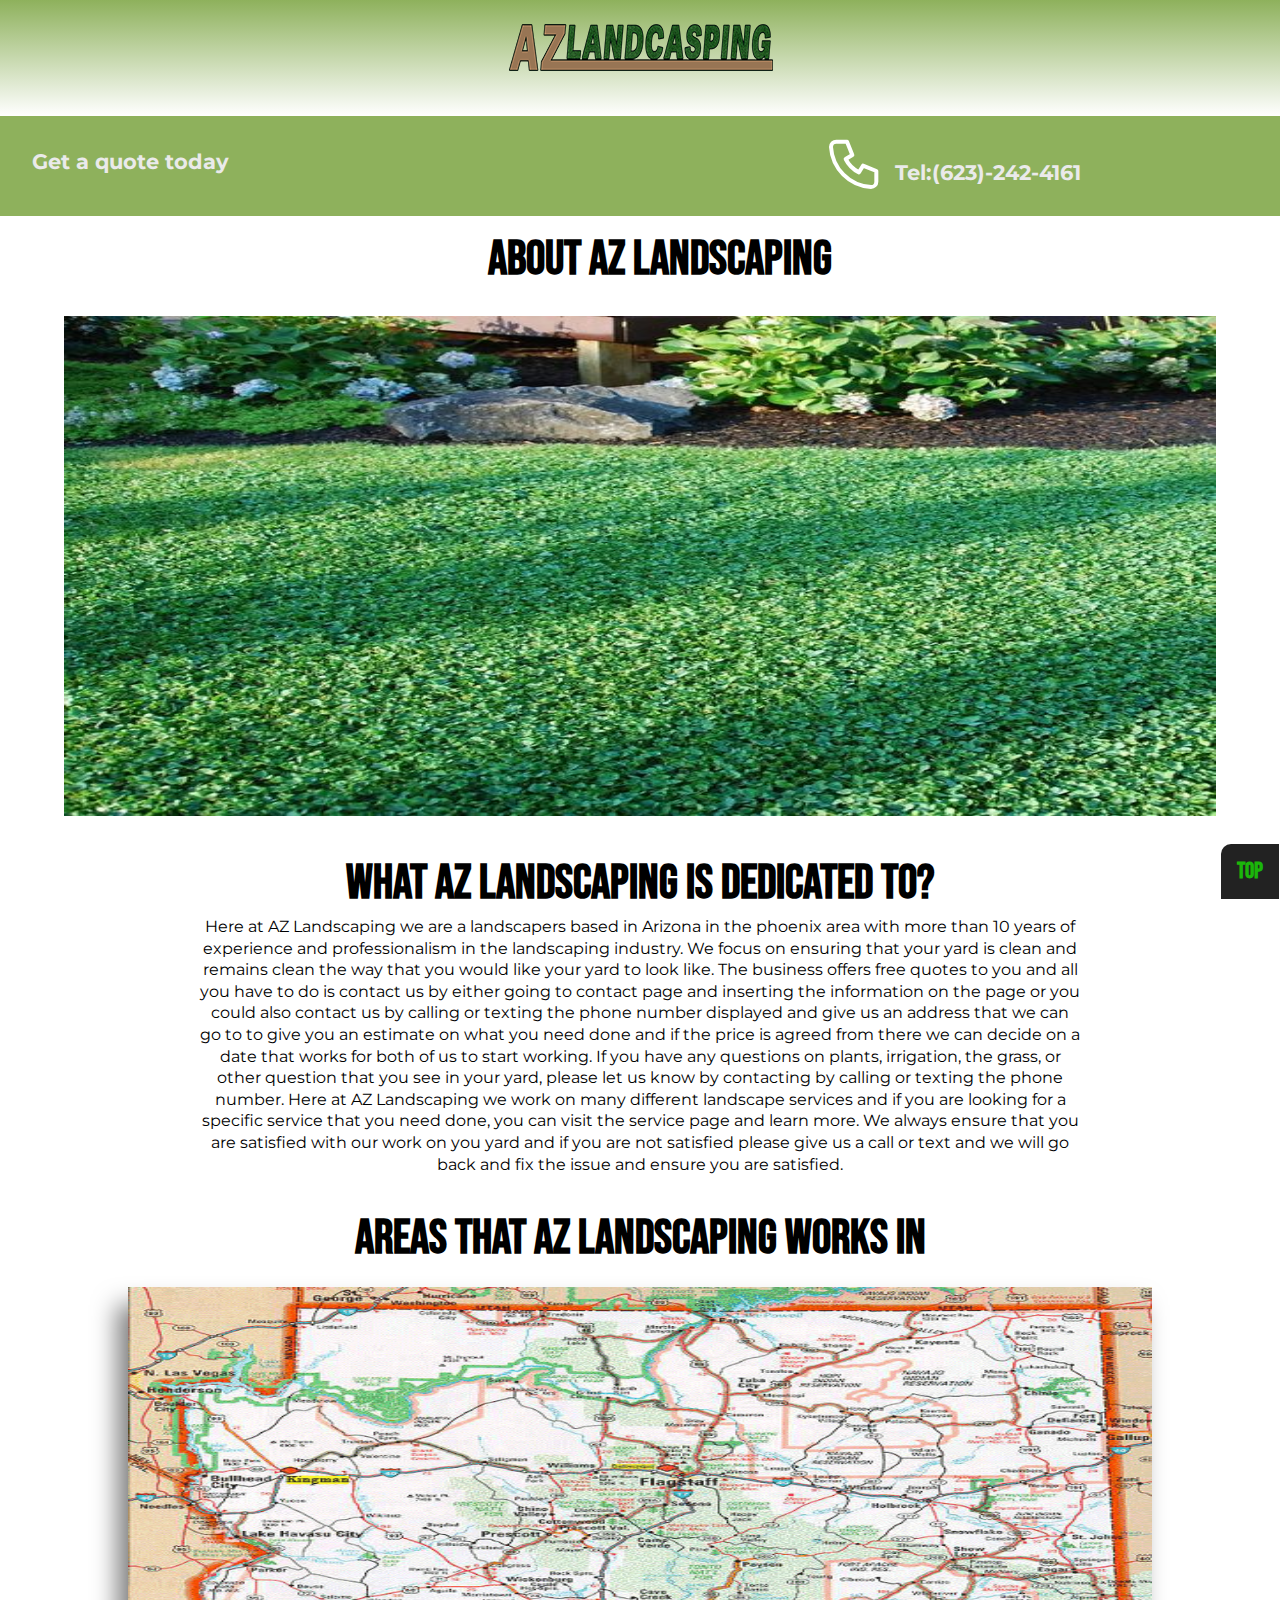
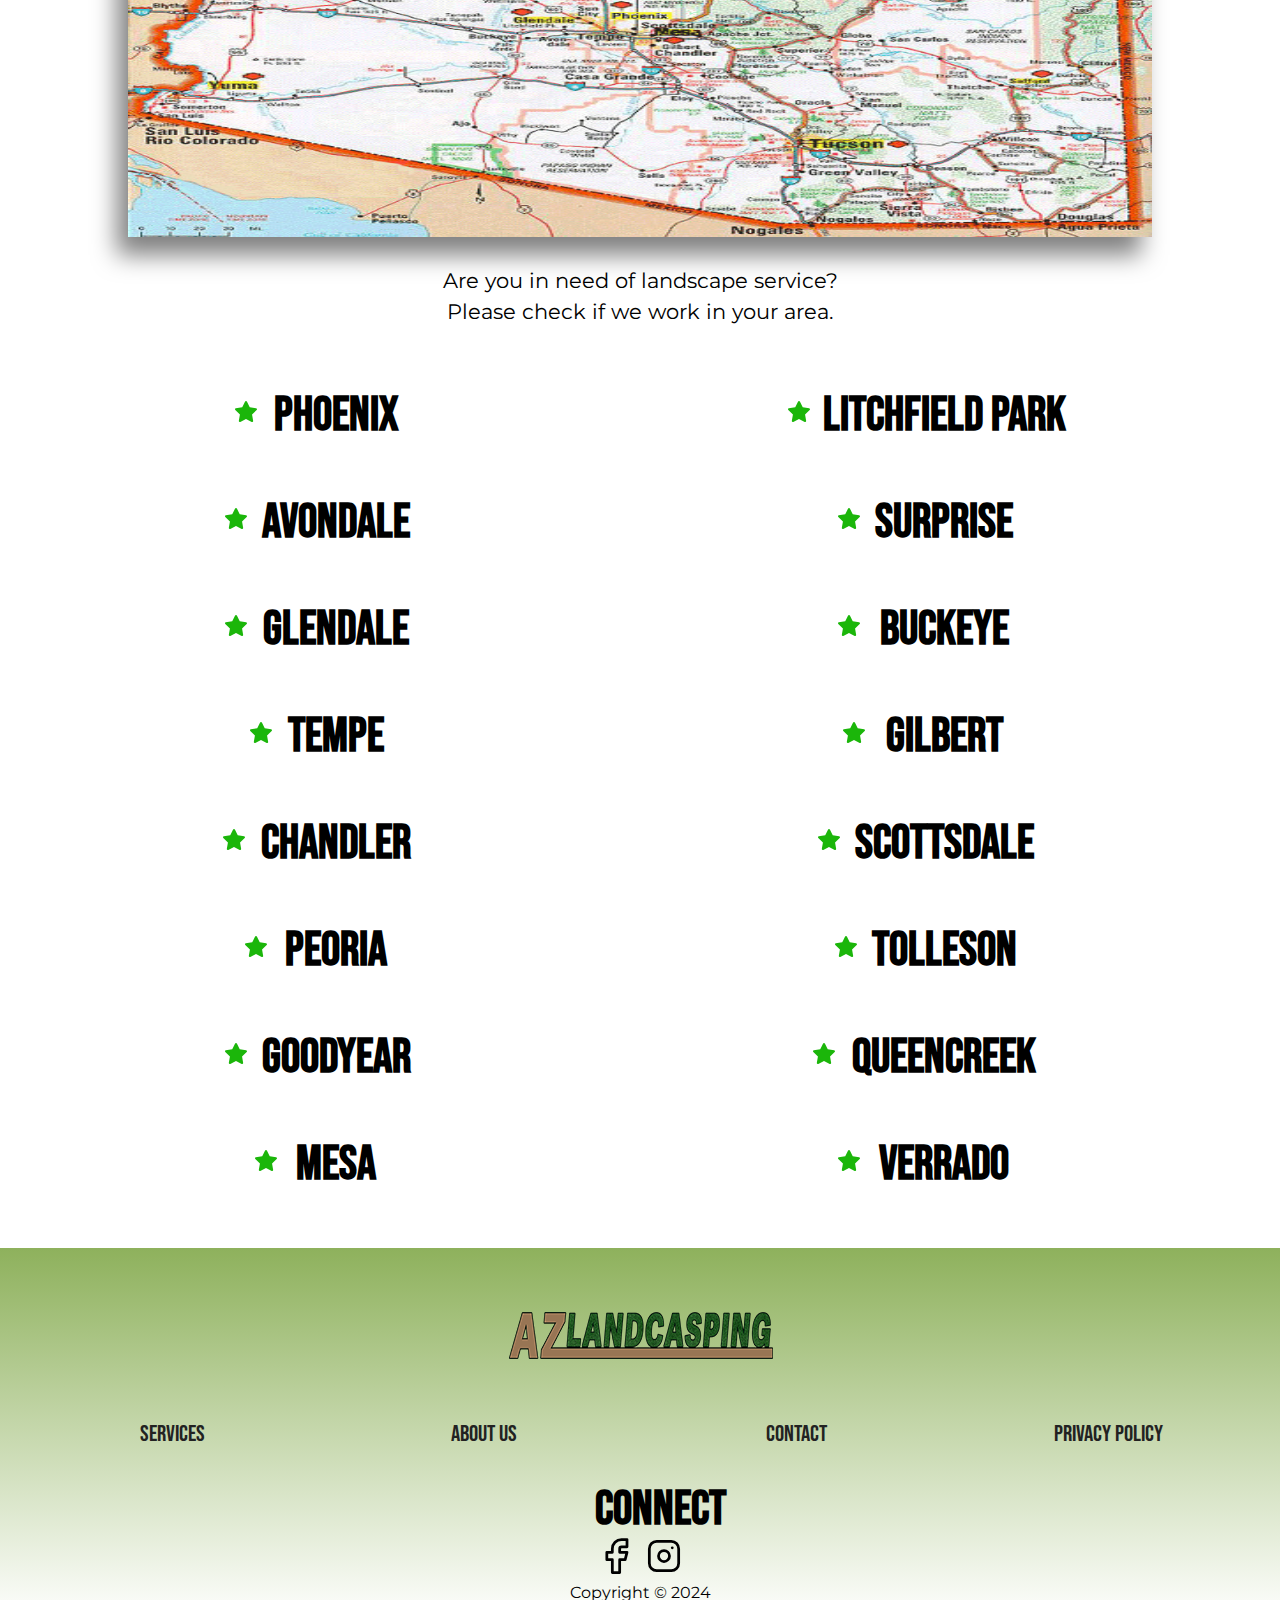
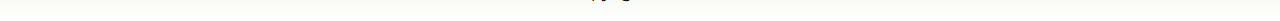
==== about.html @ f5dea32d "css" ====
<!DOCTYPE html>
<html lang="en">
<head>
    <meta charset="UTF-8">
    <meta http-equiv="X-UA-Compatible" content="IE=edge">
    <meta name="viewport" content="width=device-width, initial-scale=1.0">
    <meta name="author" content="Juan Contreras">
    <meta name="description" content="AZ landscaping is a landscaping business in the phoenix area and offers landscape services and quotes">
    <title>AZ landscaping services and contact</title>
    <meta name="robot" content="noindex,nofollow">
    <link rel="stylesheet" href="styles.css">
</head>
<body>
    <a href="#main-content" id="skipLink">Skip to main content</a>
        <header id="top">
            <h1>AZ Landscaping</h1>
            <a href="index.html"><img src="Logo.png" alt="logo"></a>
                
               <div class="number">  
                <p><a href="contact.html"> Get a quote today</a></p>
             
                <a href="tel:(623)-242-4161" class="num"><svg xmlns="http://www.w3.org/2000/svg" class="icon icon-tabler icon-tabler-phone" width="64" height="64" viewBox="0 0 24 24" stroke-width="1.5" stroke="#2c3e50" fill="none" stroke-linecap="round" stroke-linejoin="round">
    <path stroke="none" d="M0 0h24v24H0z" fill="none"/>
    <path d="M5 4h4l2 5l-2.5 1.5a11 11 0 0 0 5 5l1.5 -2.5l5 2v4a2 2 0 0 1 -2 2a16 16 0 0 1 -15 -15a2 2 0 0 1 2 -2" />
    </svg>Tel:(623)-242-4161</a>
            </div>
                <nav>
                    <ul class="menu">
                        <li><a href="index.html">Home</a></li>
                        <li><a href="service.html">Services</a></li>
                        <li><a href="about.html">About Us</a></li>
                        <li><a href="contact.html">Contact</a></li>
                        <li><a href="#top">Top</a></li>
                    </ul>
                </nav>
        </header>
            <main class="maint">
                <h2>About AZ Landscaping</h2>
                <section class="sections">
                    <img src="maintenace.jpeg" alt="field of grass with trees in the morning">
                    <h3>What AZ Landscaping is dedicated to?</h3>
                    <p>Here at AZ Landscaping we are a landscapers based in Arizona in the phoenix area with more than 10 years of experience and professionalism in the landscaping industry. We focus on ensuring that your yard is clean and remains clean the way that you would like your yard to look like. The business offers free quotes to you and all you have to do is contact us by either going to contact page and inserting the information on the page or you could also contact us by calling or texting the phone number displayed and give us an address that we can go to to give you an estimate on what you need done and if the price is agreed from there we can decide on a date that works for both of us to start working. If you have any questions on plants, irrigation, the grass, or other question that you see in your yard, please let us know by contacting by calling or texting the phone number. Here at AZ Landscaping we work on many different landscape services and if you are looking for a specific service that you need done, you can visit the service page and learn more. We always ensure that you are satisfied with our work on you yard and if you are not satisfied please give us a call or text and we will go back and fix the issue and ensure you are satisfied.</p>
                </section>

                <h3 class="area">Areas that AZ Landscaping works in</h3>

                <figure>
                <img src="AZ_map.jpg" alt="map of the state of Arizona">
                <figcaption>Are you in need of landscape service?<br> Please check if we work in your area.</figcaption>
                </figure>
            <section class="cit">
                <section class="city">
                <h3>Phoenix</h3>
                <dl>
                <dt>City</dt>
                <dd> 
                    <svg xmlns="http://www.w3.org/2000/svg" class="icon icon-tabler icon-tabler-star-filled" width="24" height="24" viewBox="0 0 24 24" stroke-width="1.5" stroke="#2c3e50" fill="none" stroke-linecap="round" stroke-linejoin="round">
                        <path stroke="none" d="M0 0h24v24H0z" fill="none"/>
                        <path d="M8.243 7.34l-6.38 .925l-.113 .023a1 1 0 0 0 -.44 1.684l4.622 4.499l-1.09 6.355l-.013 .11a1 1 0 0 0 1.464 .944l5.706 -3l5.693 3l.1 .046a1 1 0 0 0 1.352 -1.1l-1.091 -6.355l4.624 -4.5l.078 -.085a1 1 0 0 0 -.633 -1.62l-6.38 -.926l-2.852 -5.78a1 1 0 0 0 -1.794 0l-2.853 5.78z" stroke-width="0" fill="currentColor"/>
                    </svg>
                </dd>
                </dl>
                </section>

                <section class="cityone">
                <h3>Litchfield Park</h3>
                <dl>
                <dt>City</dt>
                <dd> 
                    <svg xmlns="http://www.w3.org/2000/svg" class="icon icon-tabler icon-tabler-star-filled" width="24" height="24" viewBox="0 0 24 24" stroke-width="1.5" stroke="#2c3e50" fill="none" stroke-linecap="round" stroke-linejoin="round">
                        <path stroke="none" d="M0 0h24v24H0z" fill="none"/>
                        <path d="M8.243 7.34l-6.38 .925l-.113 .023a1 1 0 0 0 -.44 1.684l4.622 4.499l-1.09 6.355l-.013 .11a1 1 0 0 0 1.464 .944l5.706 -3l5.693 3l.1 .046a1 1 0 0 0 1.352 -1.1l-1.091 -6.355l4.624 -4.5l.078 -.085a1 1 0 0 0 -.633 -1.62l-6.38 -.926l-2.852 -5.78a1 1 0 0 0 -1.794 0l-2.853 5.78z" stroke-width="0" fill="currentColor"/>
                    </svg>
                </dd>
                </dl>
                </section>
                
                <section class="citytwo">
                <h3>Avondale</h3>
                <dl>
                <dt>City</dt>
                <dd> 
                    <svg xmlns="http://www.w3.org/2000/svg" class="icon icon-tabler icon-tabler-star-filled" width="24" height="24" viewBox="0 0 24 24" stroke-width="1.5" stroke="#2c3e50" fill="none" stroke-linecap="round" stroke-linejoin="round">
                        <path stroke="none" d="M0 0h24v24H0z" fill="none"/>
                        <path d="M8.243 7.34l-6.38 .925l-.113 .023a1 1 0 0 0 -.44 1.684l4.622 4.499l-1.09 6.355l-.013 .11a1 1 0 0 0 1.464 .944l5.706 -3l5.693 3l.1 .046a1 1 0 0 0 1.352 -1.1l-1.091 -6.355l4.624 -4.5l.078 -.085a1 1 0 0 0 -.633 -1.62l-6.38 -.926l-2.852 -5.78a1 1 0 0 0 -1.794 0l-2.853 5.78z" stroke-width="0" fill="currentColor"/>
                    </svg>
                </dd>
                </dl>
                </section>


                <section class="citythree">
                <h3>Surprise</h3>
                <dl>
                <dt>City</dt>
                <dd> 
                    <svg xmlns="http://www.w3.org/2000/svg" class="icon icon-tabler icon-tabler-star-filled" width="24" height="24" viewBox="0 0 24 24" stroke-width="1.5" stroke="#2c3e50" fill="none" stroke-linecap="round" stroke-linejoin="round">
                        <path stroke="none" d="M0 0h24v24H0z" fill="none"/>
                        <path d="M8.243 7.34l-6.38 .925l-.113 .023a1 1 0 0 0 -.44 1.684l4.622 4.499l-1.09 6.355l-.013 .11a1 1 0 0 0 1.464 .944l5.706 -3l5.693 3l.1 .046a1 1 0 0 0 1.352 -1.1l-1.091 -6.355l4.624 -4.5l.078 -.085a1 1 0 0 0 -.633 -1.62l-6.38 -.926l-2.852 -5.78a1 1 0 0 0 -1.794 0l-2.853 5.78z" stroke-width="0" fill="currentColor"/>
                    </svg>
                </dd>
                </dl>
                </section>


                <section class="cityfour">
                <h3>Glendale</h3>
                <dl>
                <dt>City</dt>
                <dd> 
                    <svg xmlns="http://www.w3.org/2000/svg" class="icon icon-tabler icon-tabler-star-filled" width="24" height="24" viewBox="0 0 24 24" stroke-width="1.5" stroke="#2c3e50" fill="none" stroke-linecap="round" stroke-linejoin="round">
                        <path stroke="none" d="M0 0h24v24H0z" fill="none"/>
                        <path d="M8.243 7.34l-6.38 .925l-.113 .023a1 1 0 0 0 -.44 1.684l4.622 4.499l-1.09 6.355l-.013 .11a1 1 0 0 0 1.464 .944l5.706 -3l5.693 3l.1 .046a1 1 0 0 0 1.352 -1.1l-1.091 -6.355l4.624 -4.5l.078 -.085a1 1 0 0 0 -.633 -1.62l-6.38 -.926l-2.852 -5.78a1 1 0 0 0 -1.794 0l-2.853 5.78z" stroke-width="0" fill="currentColor"/>
                    </svg>
                </dd>
                </dl>
                </section>

                <section class="cityfive">
                <h3>Buckeye</h3>
                <dl>
                <dt>City</dt>
                <dd> 
                    <svg xmlns="http://www.w3.org/2000/svg" class="icon icon-tabler icon-tabler-star-filled" width="24" height="24" viewBox="0 0 24 24" stroke-width="1.5" stroke="#2c3e50" fill="none" stroke-linecap="round" stroke-linejoin="round">
                        <path stroke="none" d="M0 0h24v24H0z" fill="none"/>
                        <path d="M8.243 7.34l-6.38 .925l-.113 .023a1 1 0 0 0 -.44 1.684l4.622 4.499l-1.09 6.355l-.013 .11a1 1 0 0 0 1.464 .944l5.706 -3l5.693 3l.1 .046a1 1 0 0 0 1.352 -1.1l-1.091 -6.355l4.624 -4.5l.078 -.085a1 1 0 0 0 -.633 -1.62l-6.38 -.926l-2.852 -5.78a1 1 0 0 0 -1.794 0l-2.853 5.78z" stroke-width="0" fill="currentColor"/>
                    </svg>
                </dd>
                </dl>
                </section>

                <section class="citysix">
                <h3>Tempe</h3>
                <dl>
                <dt>City</dt>
                <dd> 
                    <svg xmlns="http://www.w3.org/2000/svg" class="icon icon-tabler icon-tabler-star-filled" width="24" height="24" viewBox="0 0 24 24" stroke-width="1.5" stroke="#2c3e50" fill="none" stroke-linecap="round" stroke-linejoin="round">
                        <path stroke="none" d="M0 0h24v24H0z" fill="none"/>
                        <path d="M8.243 7.34l-6.38 .925l-.113 .023a1 1 0 0 0 -.44 1.684l4.622 4.499l-1.09 6.355l-.013 .11a1 1 0 0 0 1.464 .944l5.706 -3l5.693 3l.1 .046a1 1 0 0 0 1.352 -1.1l-1.091 -6.355l4.624 -4.5l.078 -.085a1 1 0 0 0 -.633 -1.62l-6.38 -.926l-2.852 -5.78a1 1 0 0 0 -1.794 0l-2.853 5.78z" stroke-width="0" fill="currentColor"/>
                    </svg>
                </dd>
                </dl>
                </section>

                <section class="cityseven">
                <h3>Gilbert</h3>
                <dl>
                <dt>City</dt>
                <dd> 
                    <svg xmlns="http://www.w3.org/2000/svg" class="icon icon-tabler icon-tabler-star-filled" width="24" height="24" viewBox="0 0 24 24" stroke-width="1.5" stroke="#2c3e50" fill="none" stroke-linecap="round" stroke-linejoin="round">
                        <path stroke="none" d="M0 0h24v24H0z" fill="none"/>
                        <path d="M8.243 7.34l-6.38 .925l-.113 .023a1 1 0 0 0 -.44 1.684l4.622 4.499l-1.09 6.355l-.013 .11a1 1 0 0 0 1.464 .944l5.706 -3l5.693 3l.1 .046a1 1 0 0 0 1.352 -1.1l-1.091 -6.355l4.624 -4.5l.078 -.085a1 1 0 0 0 -.633 -1.62l-6.38 -.926l-2.852 -5.78a1 1 0 0 0 -1.794 0l-2.853 5.78z" stroke-width="0" fill="currentColor"/>
                    </svg>
                </dd>
                </dl>
                </section>

                <section class="cities">
                <h3>Chandler</h3>
                <dl>
                <dt>City</dt>
                <dd> 
                    <svg xmlns="http://www.w3.org/2000/svg" class="icon icon-tabler icon-tabler-star-filled" width="24" height="24" viewBox="0 0 24 24" stroke-width="1.5" stroke="#2c3e50" fill="none" stroke-linecap="round" stroke-linejoin="round">
                        <path stroke="none" d="M0 0h24v24H0z" fill="none"/>
                        <path d="M8.243 7.34l-6.38 .925l-.113 .023a1 1 0 0 0 -.44 1.684l4.622 4.499l-1.09 6.355l-.013 .11a1 1 0 0 0 1.464 .944l5.706 -3l5.693 3l.1 .046a1 1 0 0 0 1.352 -1.1l-1.091 -6.355l4.624 -4.5l.078 -.085a1 1 0 0 0 -.633 -1.62l-6.38 -.926l-2.852 -5.78a1 1 0 0 0 -1.794 0l-2.853 5.78z" stroke-width="0" fill="currentColor"/>
                    </svg>
                </dd>
                </dl>
                </section>

                <section class="citiesone">
                <h3>Scottsdale</h3>
                <dl>
                <dt>City</dt>
                <dd> 
                    <svg xmlns="http://www.w3.org/2000/svg" class="icon icon-tabler icon-tabler-star-filled" width="24" height="24" viewBox="0 0 24 24" stroke-width="1.5" stroke="#2c3e50" fill="none" stroke-linecap="round" stroke-linejoin="round">
                        <path stroke="none" d="M0 0h24v24H0z" fill="none"/>
                        <path d="M8.243 7.34l-6.38 .925l-.113 .023a1 1 0 0 0 -.44 1.684l4.622 4.499l-1.09 6.355l-.013 .11a1 1 0 0 0 1.464 .944l5.706 -3l5.693 3l.1 .046a1 1 0 0 0 1.352 -1.1l-1.091 -6.355l4.624 -4.5l.078 -.085a1 1 0 0 0 -.633 -1.62l-6.38 -.926l-2.852 -5.78a1 1 0 0 0 -1.794 0l-2.853 5.78z" stroke-width="0" fill="currentColor"/>
                    </svg>
                </dd>
                </dl>
                </section>


                <section class="citiestwo">
                <h3>Peoria</h3>
                <dl>
                <dt>City</dt>
                <dd> 
                    <svg xmlns="http://www.w3.org/2000/svg" class="icon icon-tabler icon-tabler-star-filled" width="24" height="24" viewBox="0 0 24 24" stroke-width="1.5" stroke="#2c3e50" fill="none" stroke-linecap="round" stroke-linejoin="round">
                        <path stroke="none" d="M0 0h24v24H0z" fill="none"/>
                        <path d="M8.243 7.34l-6.38 .925l-.113 .023a1 1 0 0 0 -.44 1.684l4.622 4.499l-1.09 6.355l-.013 .11a1 1 0 0 0 1.464 .944l5.706 -3l5.693 3l.1 .046a1 1 0 0 0 1.352 -1.1l-1.091 -6.355l4.624 -4.5l.078 -.085a1 1 0 0 0 -.633 -1.62l-6.38 -.926l-2.852 -5.78a1 1 0 0 0 -1.794 0l-2.853 5.78z" stroke-width="0" fill="currentColor"/>
                    </svg>
                </dd>
                </dl>
                </section>

                <section class="citiesthree">
                <h3>Tolleson</h3>
                <dl>
                <dt>City</dt>
                <dd> 
                    <svg xmlns="http://www.w3.org/2000/svg" class="icon icon-tabler icon-tabler-star-filled" width="24" height="24" viewBox="0 0 24 24" stroke-width="1.5" stroke="#2c3e50" fill="none" stroke-linecap="round" stroke-linejoin="round">
                        <path stroke="none" d="M0 0h24v24H0z" fill="none"/>
                        <path d="M8.243 7.34l-6.38 .925l-.113 .023a1 1 0 0 0 -.44 1.684l4.622 4.499l-1.09 6.355l-.013 .11a1 1 0 0 0 1.464 .944l5.706 -3l5.693 3l.1 .046a1 1 0 0 0 1.352 -1.1l-1.091 -6.355l4.624 -4.5l.078 -.085a1 1 0 0 0 -.633 -1.62l-6.38 -.926l-2.852 -5.78a1 1 0 0 0 -1.794 0l-2.853 5.78z" stroke-width="0" fill="currentColor"/>
                    </svg>
                </dd>
                </dl>
                </section>

                <section class="citiesfour">
                <h3>Goodyear</h3>
                <dl>
                <dt>City</dt>
                <dd> 
                    <svg xmlns="http://www.w3.org/2000/svg" class="icon icon-tabler icon-tabler-star-filled" width="24" height="24" viewBox="0 0 24 24" stroke-width="1.5" stroke="#2c3e50" fill="none" stroke-linecap="round" stroke-linejoin="round">
                        <path stroke="none" d="M0 0h24v24H0z" fill="none"/>
                        <path d="M8.243 7.34l-6.38 .925l-.113 .023a1 1 0 0 0 -.44 1.684l4.622 4.499l-1.09 6.355l-.013 .11a1 1 0 0 0 1.464 .944l5.706 -3l5.693 3l.1 .046a1 1 0 0 0 1.352 -1.1l-1.091 -6.355l4.624 -4.5l.078 -.085a1 1 0 0 0 -.633 -1.62l-6.38 -.926l-2.852 -5.78a1 1 0 0 0 -1.794 0l-2.853 5.78z" stroke-width="0" fill="currentColor"/>
                    </svg>
                </dd>
                </dl>
                </section>

                <section class="citiesfive">
                <h3>QueenCreek</h3>
                <dl>
                <dt>City</dt>
                <dd> 
                    <svg xmlns="http://www.w3.org/2000/svg" class="icon icon-tabler icon-tabler-star-filled" width="24" height="24" viewBox="0 0 24 24" stroke-width="1.5" stroke="#2c3e50" fill="none" stroke-linecap="round" stroke-linejoin="round">
                        <path stroke="none" d="M0 0h24v24H0z" fill="none"/>
                        <path d="M8.243 7.34l-6.38 .925l-.113 .023a1 1 0 0 0 -.44 1.684l4.622 4.499l-1.09 6.355l-.013 .11a1 1 0 0 0 1.464 .944l5.706 -3l5.693 3l.1 .046a1 1 0 0 0 1.352 -1.1l-1.091 -6.355l4.624 -4.5l.078 -.085a1 1 0 0 0 -.633 -1.62l-6.38 -.926l-2.852 -5.78a1 1 0 0 0 -1.794 0l-2.853 5.78z" stroke-width="0" fill="currentColor"/>
                    </svg>
                </dd>
                </dl>
                </section>

                <section class="citiessix">
                <h3>Mesa</h3>
                <dl>
                <dt>City</dt>
                <dd> 
                    <svg xmlns="http://www.w3.org/2000/svg" class="icon icon-tabler icon-tabler-star-filled" width="24" height="24" viewBox="0 0 24 24" stroke-width="1.5" stroke="#2c3e50" fill="none" stroke-linecap="round" stroke-linejoin="round">
                        <path stroke="none" d="M0 0h24v24H0z" fill="none"/>
                        <path d="M8.243 7.34l-6.38 .925l-.113 .023a1 1 0 0 0 -.44 1.684l4.622 4.499l-1.09 6.355l-.013 .11a1 1 0 0 0 1.464 .944l5.706 -3l5.693 3l.1 .046a1 1 0 0 0 1.352 -1.1l-1.091 -6.355l4.624 -4.5l.078 -.085a1 1 0 0 0 -.633 -1.62l-6.38 -.926l-2.852 -5.78a1 1 0 0 0 -1.794 0l-2.853 5.78z" stroke-width="0" fill="currentColor"/>
                    </svg>
                </dd>
                </dl>
                </section>

                <section class="citiesseven">
                <h3>Verrado</h3>
                <dl>
                <dt>City</dt>
                <dd> 
                    <svg xmlns="http://www.w3.org/2000/svg" class="icon icon-tabler icon-tabler-star-filled" width="24" height="24" viewBox="0 0 24 24" stroke-width="1.5" stroke="#2c3e50" fill="none" stroke-linecap="round" stroke-linejoin="round">
                        <path stroke="none" d="M0 0h24v24H0z" fill="none"/>
                        <path d="M8.243 7.34l-6.38 .925l-.113 .023a1 1 0 0 0 -.44 1.684l4.622 4.499l-1.09 6.355l-.013 .11a1 1 0 0 0 1.464 .944l5.706 -3l5.693 3l.1 .046a1 1 0 0 0 1.352 -1.1l-1.091 -6.355l4.624 -4.5l.078 -.085a1 1 0 0 0 -.633 -1.62l-6.38 -.926l-2.852 -5.78a1 1 0 0 0 -1.794 0l-2.853 5.78z" stroke-width="0" fill="currentColor"/>
                    </svg>
                </dd>
                </dl>
                </section>
            </section>
            </main>
            
            <footer>
                <img src="Logo.png" alt="logo of the local business">
                <nav>
                    <ul>
                        <li><a href="service.html">Services</a></li>
                        <li><a href="about.html">About Us</a></li>
                        <li><a href="contact.html">Contact</a></li>
                        <li><a href="#">Privacy Policy</a></li>
                    </ul>
                </nav>
                <section>
                <h2 class="sr-only">Connect</h2>
                <a href="#" aria-label="Facebook Link"><svg xmlns="http://www.w3.org/2000/svg" class="icon icon-tabler icon-tabler-brand-facebook" width="44" height="44" viewBox="0 0 24 24" stroke-width="1.5" stroke="#000000" fill="none" stroke-linecap="round" stroke-linejoin="round">
                    <path stroke="none" d="M0 0h24v24H0z" fill="none"/>
                    <path d="M7 10v4h3v7h4v-7h3l1 -4h-4v-2a1 1 0 0 1 1 -1h3v-4h-3a5 5 0 0 0 -5 5v2h-3"/>
                  </svg></a>
                  <a href="#" aria-label="Instagram Link"><svg xmlns="http://www.w3.org/2000/svg" class="icon icon-tabler icon-tabler-brand-instagram" width="44" height="44" viewBox="0 0 24 24" stroke-width="1.5" stroke="#000000" fill="none" stroke-linecap="round" stroke-linejoin="round">
                    <path stroke="none" d="M0 0h24v24H0z" fill="none"/>
                    <rect x="4" y="4" width="16" height="16" rx="4"/>
                    <circle cx="12" cy="12" r="3" />
                    <line x1="16.5" y1="7.5" x2="16.5" y2="7.501"/>
                  </svg></a>
                </section>
                <p>Copyright &copy; 2024</p>
              </footer>     
        </body>
    </html>
---- styles.css ----
@import url('https://fonts.googleapis.com/css2?family=Bebas+Neue&family=Montserrat&display=swap');
/* http://meyerweb.com/eric/tools/css/reset/
v2.0 | 20110126
License: none (public domain)
*/
html, body, div, span, applet, object, iframe,
h1, h2, h3, h4, h5, h6, p, blockquote, pre,
a, abbr, acronym, address, big, cite, code,
del, dfn, em, img, ins, kbd, q, s, samp,
small, strike, strong, sub, sup, tt, var,
b, u, i, center,
dl, dt, dd, ol, ul, li,
fieldset, form, label, legend,
table, caption, tbody, tfoot, thead, tr, th, td,
article, aside, canvas, details, embed,
figure, figcaption, footer, header, hgroup, 
menu, nav, output, ruby, section, summary,
time, mark, audio, video {
    margin: 0;
    padding: 0;
    border: 0;
    font-size: 100%;
    font: inherit;
    vertical-align: baseline;
}
/* HTML5 display-role reset for older browsers */
article, aside, details, figcaption, figure, 
footer, header, hgroup, menu, nav, section {
    display: block;
}
body {
    line-height: 1;
}
ol, ul {
    list-style: none;
}
blockquote, q {
    quotes: none;
}
blockquote:before, blockquote:after,
q:before, q:after {
    content: '';
    content: none;
}
table {
    border-collapse: collapse;
    border-spacing: 0;
}
:root{
    --green: #1bb60a;
    --black: #000;
    --white: #fff;
    --light-gray: #eaeaea;
    --dark-gray: #222;
    --light-green: #8eb15c;
}
/* ------------------- GLOBAL STYLE  ------------------- */

#skipLink{
	position: absolute;
	left: -999px;
	height:  0;
	width:  0;
}

#skipLink:focus{
	top: 1em;
	left: 1em;
	display: block;
	font-size: 1.2em;
	padding: 0.5em;
	width: 25%;
	height: 1.5em;
	line-height: 1.3em;
}
h1, h2, h3, h4{
    font-weight: bold;
}

h1, h2, h3, nav, label {
    font-family: 'Bebas Neue', cursive;
    font-size: 3em;
  }
  nav, li{
    font-size:1.2em;
  }
  h1{
    visibility: hidden;
    height: 0;
    width: 0;
    position: absolute;
	left: -999px;
  }
  p{
    font-family: 'Montserrat', sans-serif;
    font-size: 1em;
    line-height: 1.5em;
  }
header{
    background: rgb(255,255,255);
    background: linear-gradient(0deg, rgba(255,255,255,1) 0%, rgba(142,177,92,1) 100%);
    padding-bottom: 1rem;
    height: 100px;
    width: 100%;
}
 header img{
    display: block;
    margin-left: auto;
    margin-right: auto;
    position: relative;
    bottom: 40px;
 }

 header nav{
    position: absolute;
    top: 0;
    font-size: 1.2em;
    width: 100%;
    height: 50%;
 }

 header nav a {
    display: grid;
    text-align:center;
    text-transform:uppercase;
    font-weight:bold;
    margin: 1px;
	border-radius: 0.5rem;
    padding:10px;
    grid-template-columns: 1fr;
    color: var(--green);
  }
  header nav a:hover{
    background-color: var(--green);
    color: var(--white);
  }
  
  header ul{
    margin: 0;
    padding: 0;
    overflow: hidden;
    max-height: 0;
    transition: max-height .2s ease-out;
    background-color: var(--dark-gray);
    border-radius: 0.5rem;
  }

  header li a{
    padding: 10px;
  }

  [href="#top"] {
    position:fixed;
    bottom:0px;
    right:0px;
    border-radius:10px 0 0px 0px;
    background-color: var(--dark-gray);
    padding: 1rem;
  }

  header label{
    cursor: pointer;
    display: inline-block;
    padding: 26px 10px;
    position: relative;
    user-select: none;
  }
  
  header label span{
    background: var(--dark-gray);
    display: block;
    height: 2px;
    position: relative;
    transition: background .2s ease-out;
    width: 18px;
  }

  header label span:before, header label span:after{
    background: var(--dark-gray);
  content: '';
  display: block;
  height: 100%;
  position: absolute;
  transition: all .2s ease-out;
  width: 100%;
  }

  .header .menu-icon .navicon:before {
    top: 5px;
  }
  
  .header .menu-icon .navicon:after {
    top: -5px;
  }
  
  .header .menu-btn {
    display: none;
  }
  .header .menu-btn:checked ~ .menu {
    max-height: 280px;
  }
  .header .menu-btn:checked ~ .menu-icon .navicon {
    background: transparent;
  }
  .header .menu-btn:checked ~ .menu-icon .navicon:before {
    transform: rotate(-45deg);
  }
  .header .menu-btn:checked ~ .menu-icon .navicon:after {
    transform: rotate(45deg);
  }
  .header .menu-btn:checked ~ .menu-icon:not(.steps) .navicon:before,
.header .menu-btn:checked ~ .menu-icon:not(.steps) .navicon:after {
  top: 0;
}


.number{
    background-color: var(--light-green);
    display: grid;
    grid-template-columns: 1fr 1fr;
    position: relative;
    bottom:40px;
    width: 100%;
   height: 100px;
}
.number a{
    font-size: 1.3em;
    color: var(--light-gray);
    font-weight: bold;
    padding-right: 1rem;
}
.number p{
    padding-left: 2rem;
    padding-top: 1rem;
    position: relative;
    top: 18px;
}
.number svg{
    stroke: var(--white);
}
.number svg:hover{
    stroke: var(--dark-gray);
}

a{
    text-decoration: none;
    color:var(--dark-gray);
}

.num{
    display: block;
    margin-left: auto;
    margin-right: auto;
    font-size: 2em;
    font-family: 'Montserrat', sans-serif;
    font-weight: bold;
}

.num svg{
    padding-right: 0.5rem;
    position: relative;
    top: 15px;
}

li{
    padding-bottom: 0.5rem;
}

.main img{
    display: block;
    margin-left: auto;
    margin-right: auto;
    width: 85%;
    height: 400px;
    padding-bottom: 3rem;
    filter: none;
}
.main h2{
    text-align: center;
    position: relative;
    top: 250px;
    line-height: 1.35;
    max-width: 25ch;
    padding: 0.5rem 0;
    margin: 0 auto;
    color: var(--white);
    font-size: 2.5em;
}
.green img{
    display: block;
    margin-left: auto;
    margin-right: auto;
    width: 80%;
    height: 500px;
    padding-bottom: 2rem;
    padding-top: 2.5rem;
    filter: drop-shadow(-11px 10px 10px rgba(0,0,0,.5));
}

.main a{
    background-color: var(--green);
    padding:12px;
    color: var(--white);
    text-decoration: none;
    border-radius:5px;
    font-weight:bold;
    display:block;
    text-align:center;
    width:30%;
    margin: 0 auto;
    filter: drop-shadow(-11px 18px 12px rgba(0,0,0,.5));
    position: relative;
    top: 280px;
    margin-top: 15px;
    text-transform: uppercase;
    font-family: 'Montserrat', sans-serif;
}

.scroll {
    display: flex;
    flex: 1;
    overflow-x: auto;
    overflow-y: hidden;
    padding-top: 2.5rem;
    padding-left: 1.5rem;
    margin: 0 auto;
    padding-bottom: 0.75rem;
}

.scroll::-webkit-scrollbar {
    height: 18px;
  }
  
  .scroll::-webkit-scrollbar-thumb {
      background:var(--green);
      border-radius: 10px;
  }
 
  .scroll::-webkit-scrollbar-track {
     box-shadow: inset 0 0 15px var(--green);
  }
  .scroll::-webkit-scrollbar-thumb:hover {
     background: var(--light-green);
  }

.scroll img{
    width: 500px;
    height: 350px;
    padding-right: 1rem;
    filter: none;
}

h2{
    padding-left: 2.5rem;
}  

.scroll h3{
    font-size: 2.3em;
}

.service a{
    background-color: var(--green);
    padding:12px;
    color: var(--white);
    text-decoration: none;
    border-radius:5px;
    font-weight:bold;
    display:block;
    text-align:center;
    width:30%;
    margin: 0 auto;
    filter: drop-shadow(-11px 18px 12px rgba(0,0,0,.5));
    position: relative;
    text-transform: uppercase;
    font-family: 'Montserrat', sans-serif;
    margin-top: 1.5rem;
    margin-bottom: 3rem;
    position: relative;
    left: 150px;
}

.choose img{
    display: block;
    margin-left: auto;
    margin-right: auto;
    width: 80%;
    height: 500px;
    padding-bottom: 2rem;
    filter: drop-shadow(-11px 10px 10px rgba(0,0,0,.5));
}

.choose h3{
    text-align: center;
    padding-bottom: 1rem;
}
.green h3{
    text-align: center;
    padding-bottom: 1rem;
}

.choose p{
  line-height: 1.35;
  max-width: 85ch;
  padding: 0.5rem 0;
  margin: 0 auto;
}
.green p{
  line-height: 1.35;
  max-width: 85ch;
  padding: 0.5rem 0;
  margin: 0 auto;
}

.contacts h2{
    text-align: center;
    padding-bottom: 0.25rem;
}

.contacts{
    padding-top: 2rem;
}

form{
    max-width: 350px;
    margin: 0 auto;
    padding: 0.5rem;
    font-size: 1.1rem;
  }
  label{
    display: inline-block;
    margin: 1rem 0 0 1rem ;
    color: var(--dark-gray);
    font-size: 1.5em;
  }
  
  input[type="text"]{
    display: block;
    width: 100%;
    padding: 0.25rem 0.5rem;
    background: none;
    background-color: var(--white);
    outline: none;
    border: 2px solid var(--green);
    line-height: 1;
    height: 2.5rem;
    filter: drop-shadow(-5px 5px 10px rgba(0,0,0,.5));
    border-radius: 10px;
  }

  .required{
    display: inline-block;
    color: var(--green);
    font-size: 1.5em;
  }
  .message{
    display: none;
    color: red;
    font-size: 1.2em;
    margin: 0.5rem ;
    font-weight: bold;
  }
  textarea{
    display: block;
    font-size: 1.1rem;
    height: 5rem;
    width: 100%;
    padding: 1rem;
    border: 2px solid var(--green);
    border-radius: 10px;
    outline: none;
    filter: drop-shadow(-5px 5px 10px rgba(0,0,0,.5));
  }
  .mess{
    margin-bottom: 3rem;
  }

  #mySubmit, #myReset{
    display: block;
    padding: 0.75rem;
    width: 50%;
    margin: 1rem auto;
    outline: none;
    border: none;
    color: var(--white);
    font-weight: bold;
    background-color: var(--green);
    filter: drop-shadow(-11px 10px 10px rgba(0,0,0,.5));
    font-family: 'Montserrat', sans-serif;
    text-transform: uppercase;
    border-radius:5px;
    font-size: 1em;
  }
  footer{
    background: rgb(255,255,255);
    background: linear-gradient(0deg, rgba(255,255,255,1) 0%, rgba(142,177,92,1) 100%);
    padding: 0 1rem 1rem 1rem;
    line-height: 1;
    text-align: center;
  }
  #myReset{
    margin: 1rem 0.25rem;
  }
  #mySubmit{
    position: relative;
    left: 126px;
    bottom: 60px;
  }
  
footer li{
    margin: 1rem;
}
footer a:hover{
    color: var(--green);
}

footer ul{
    display: grid;
    grid-template-columns: 1fr 1fr 1fr 1fr;
    padding-bottom: 1rem;
}

.mains img{
    display: block;
    margin-left: auto;
    margin-right: auto;
    width: 400px;
    height: 200px;
    padding-bottom: 1.2rem;
    padding-top: 2rem;
}
.mains p{
    line-height: 1.35;
    max-width: 40ch;
    padding: 0.5rem 0;
    margin: 0 auto;
    text-align: center;
}
.mains{
    padding-top: 5rem;
    grid-template-columns: 1fr;
    display: grid;
}
.mains h2{
    padding-top: 2rem;
    padding-bottom: 2rem;
    text-align: center;
}
.mains h3{
    font-size: 2.3em;
    text-align: center;
    padding-bottom: 0.25rem;
}
.mains li{
    text-align: center;
    line-height: 1;
    max-width: 40ch;
    padding: 0.75rem 0.5rem 0;
    margin: 0 auto;
    list-style-type:disc;
}

 .regular, .irrigations{
    background-color: var(--light-green);
    width: 500px;
    height: 700px;
    display: block;
    margin-left: auto;
    margin-right: auto;
    border-radius: 2rem;
    margin-top: 2rem;
    filter: drop-shadow(-5px 5px 10px rgba(0,0,0,.5));
}
.trees, .removal, .plantings, .palms, .mowings, .removals, .spreads, .seeds, .sprays{
    background-color: var(--light-green);
    width: 500px;
    height: 500px;
    display: block;
    margin-left: auto;
    margin-right: auto;
    border-radius: 2rem;
    margin-top: 2rem;
    filter: drop-shadow(-5px 5px 10px rgba(0,0,0,.5));
}
.mains a{
    background-color: var(--green);
    padding:12px;
    color: var(--white);
    text-decoration: none;
    border-radius:5px;
    font-weight:bold;
    display:block;
    text-align:center;
    width:30%;
    margin: 0 auto;
    filter: drop-shadow(-11px 18px 12px rgba(0,0,0,.5));
    text-transform: uppercase;
    font-family: 'Montserrat', sans-serif;
    margin-top: 1.5rem;
    margin-bottom: 3rem;
}
.contact{
    margin-top: 5rem;
}
.contact img{
    display: block;
    margin-left: auto;
    margin-right: auto;
    width: 100%;
    padding-bottom: 2rem;
    height: 400px;
}
.contact p{
    line-height: 1.35;
    max-width: 80ch;
    padding: 0.5rem 0;
    margin: 0 auto;
    text-align: center;
}
.maint{
    margin-top: 6rem;
}
.maint h2{
    text-align: center;
    padding-top: 1.5rem;
    padding-bottom: 2rem;
}
.maint img{
    display: block;
    margin-left: auto;
    margin-right: auto;
    padding-bottom: 0.75rem;
}
.sections img{
    width: 90%;
    height: 500px;
}
.sections p{
    line-height: 1.35;
    max-width: 80ch;
    padding: 0.5rem 0;
    margin: 0 auto;
    text-align: center;
}
figure img{
   height: 550px;
    width: 80%;
   filter: drop-shadow(-11px 18px 12px rgba(0,0,0,.5));
   padding-top: 1.5rem;
}
figcaption{
    font-family: 'Montserrat', sans-serif;
    font-size: 1.3em;
    line-height: 1.5em;
    padding-top: 1rem;
    text-align: center;
}
.maint h3{
padding-top: 2rem;
}
.sections h3{
    text-align: center;
}
.area{
    text-align: center;
}
.cit svg{
    color: var(--green);
}
.cit{
    grid-template-columns: 1fr 1fr;
    display: grid;
    text-align: center;
    padding: 2rem;
}
.city svg{
    position: relative;
    right: 90px;
    bottom: 40px;
}
.cityone svg{
    position: relative;
    right: 145px;
    bottom: 40px;
}
.citytwo svg{
    position: relative;
    right: 100px;
    bottom: 40px;
}
.citythree svg{
    position: relative;
    right: 95px;
    bottom: 40px;
}
.cityfour svg{
    position: relative;
    right: 100px;
    bottom: 40px;
}
.cityfive svg{
    position: relative;
    right: 95px;
    bottom: 40px;
}

.citysix svg{
    position: relative;
    right: 75px;
    bottom: 40px;
}
.cityseven svg{
    position: relative;
    right: 90px;
    bottom: 40px;
}
.cities svg{
    position: relative;
    right: 102px;
    bottom: 40px;
}
.citiesone svg{
    position: relative;
    right: 115px;
    bottom: 40px;
}
.citiestwo svg{
    position: relative;
    right: 80px;
    bottom: 40px;
}
.citiesthree svg{
    position: relative;
    right: 98px;
    bottom: 40px;
}
.citiesfour svg{
    position: relative;
    right: 100px;
    bottom: 40px;
}
.citiesfive svg{
    position: relative;
    right: 120px;
    bottom: 40px;
}
.citiessix svg{
    position: relative;
    right: 70px;
    bottom: 40px;
}
.citiesseven svg{
    position: relative;
    right: 95px;
    bottom: 40px;
}
dt{
    display: none;
}

@media screen and (min-width: 500px){

    
}
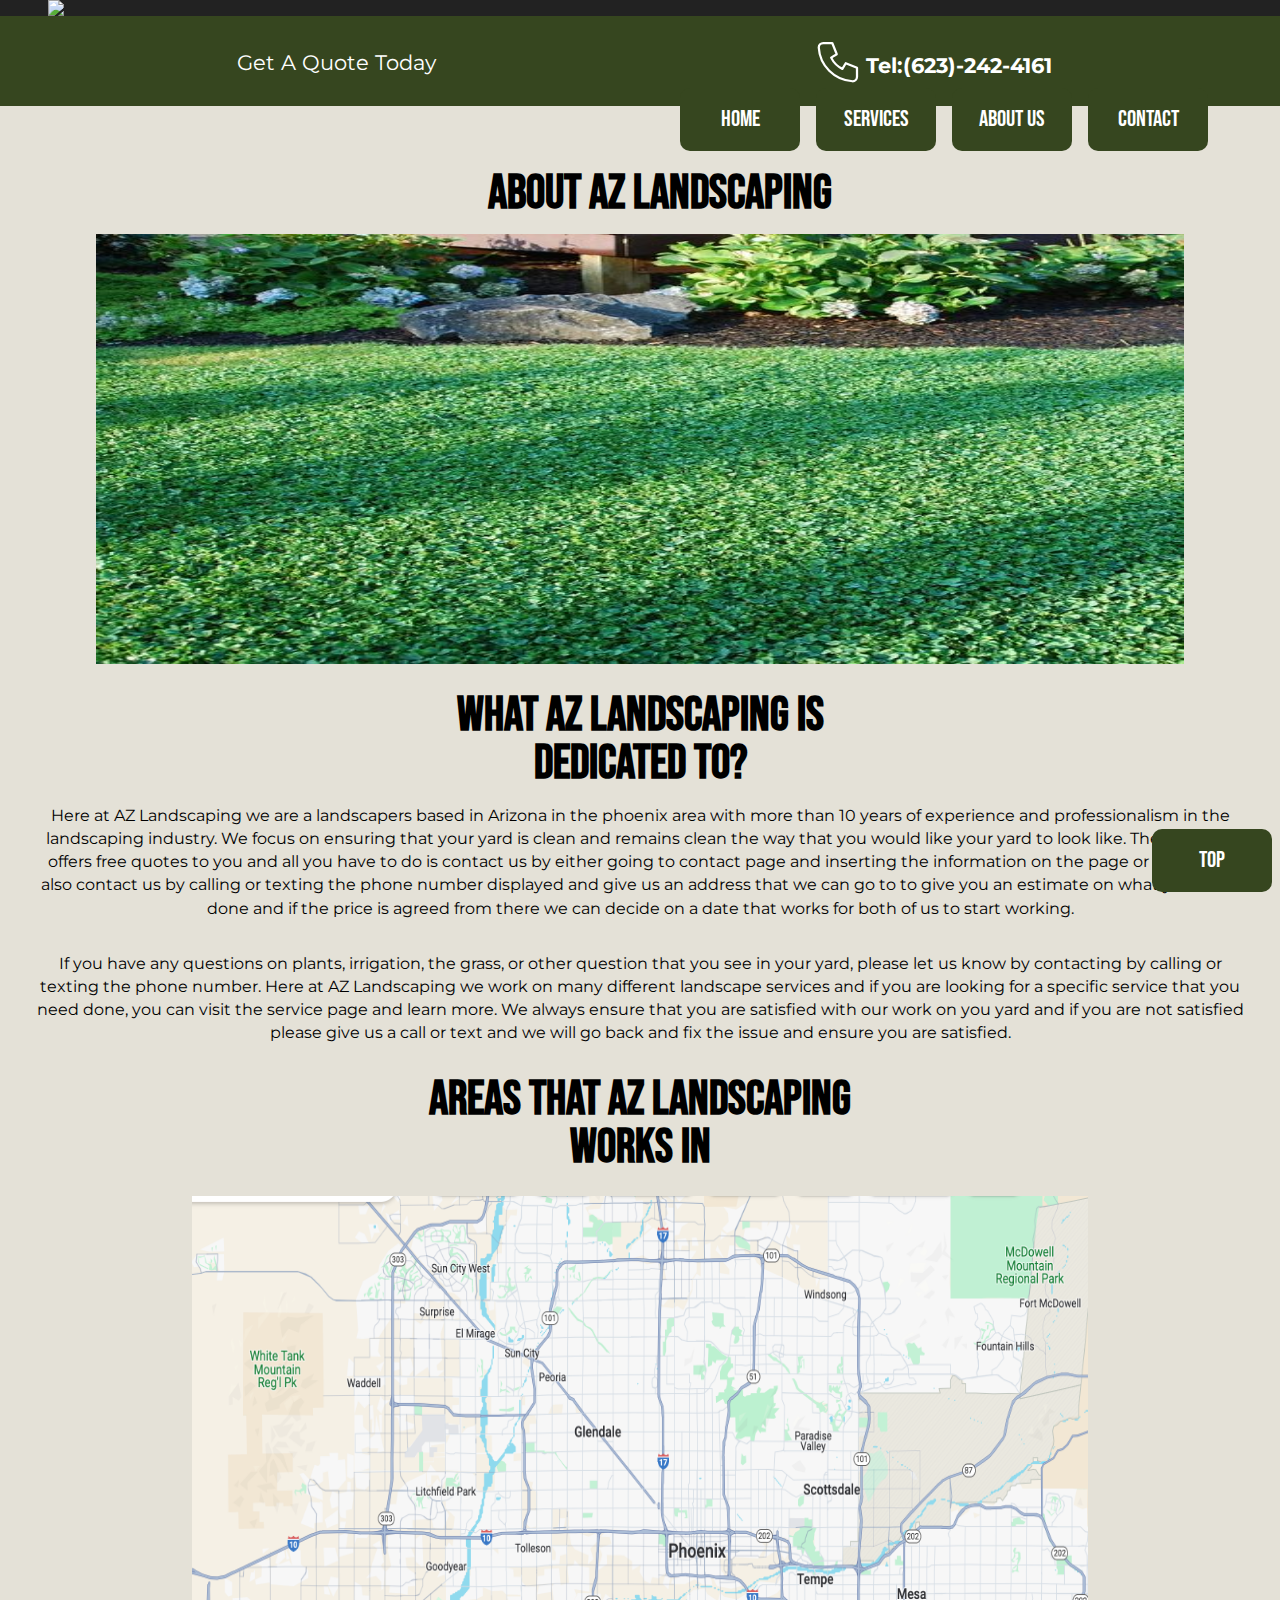
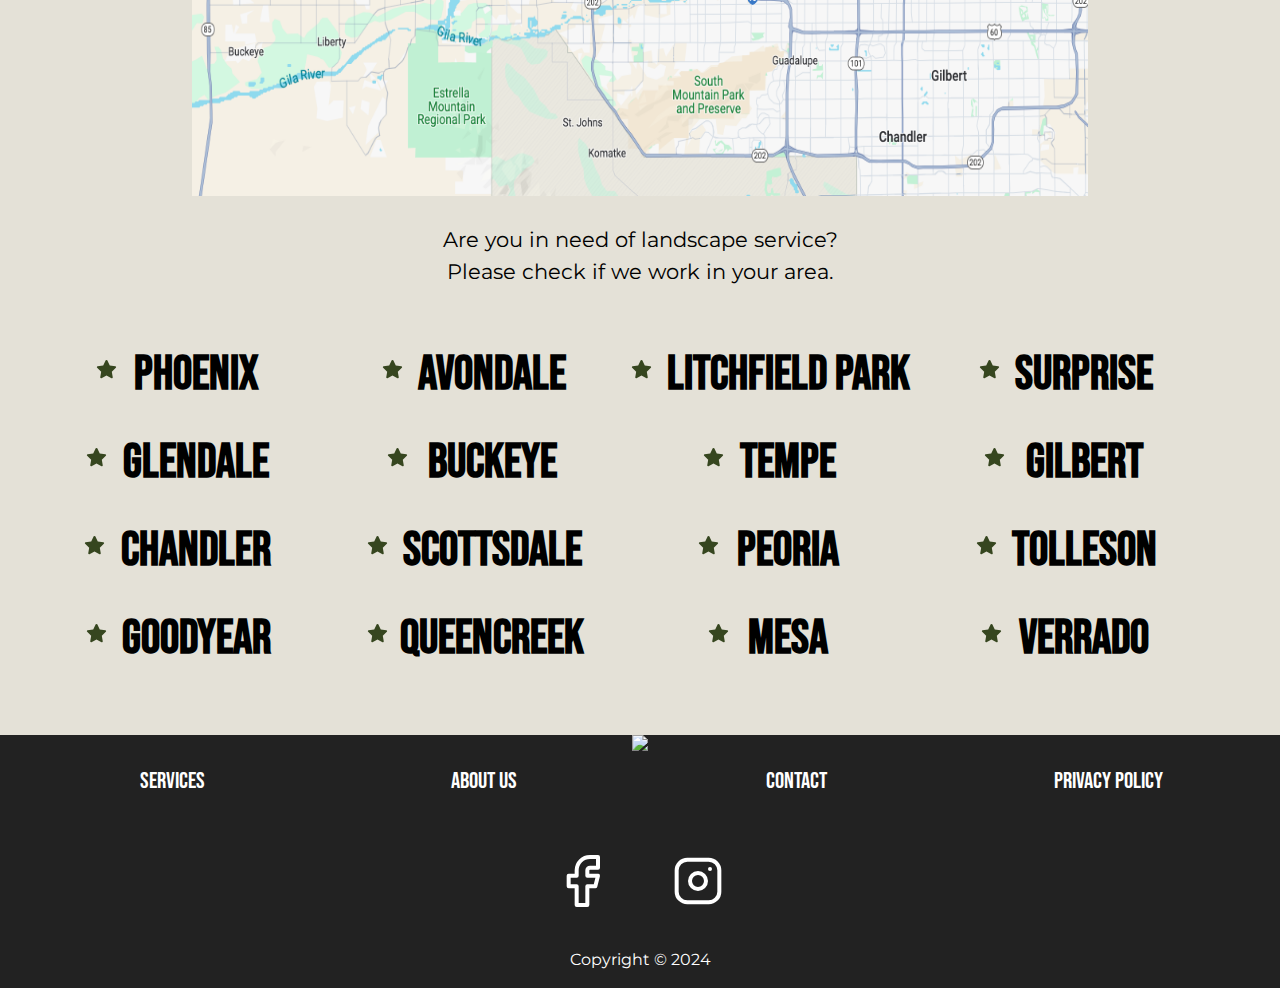
==== commit 146d8509: "css and java" ====
--- a/about.html
+++ b/about.html
@@ -8,23 +8,29 @@
     <meta name="description" content="AZ landscaping is a landscaping business in the phoenix area and offers landscape services and quotes">
     <title>AZ landscaping services and contact</title>
     <meta name="robot" content="noindex,nofollow">
+    <script src="scripts.js" defer></script>
     <link rel="stylesheet" href="styles.css">
 </head>
-<body>
-    <a href="#main-content" id="skipLink">Skip to main content</a>
-        <header id="top">
-            <h1>AZ Landscaping</h1>
-            <a href="index.html"><img src="Logo.png" alt="logo"></a>
+    <body>
+        <a href="#main-content" id="skipLink">Skip to main content</a>
+            <header class="header">
+            <div id="top">
+                <h1>AZ Landscaping</h1>  
                 
-               <div class="number">  
-                <p><a href="contact.html"> Get a quote today</a></p>
-             
-                <a href="tel:(623)-242-4161" class="num"><svg xmlns="http://www.w3.org/2000/svg" class="icon icon-tabler icon-tabler-phone" width="64" height="64" viewBox="0 0 24 24" stroke-width="1.5" stroke="#2c3e50" fill="none" stroke-linecap="round" stroke-linejoin="round">
-    <path stroke="none" d="M0 0h24v24H0z" fill="none"/>
-    <path d="M5 4h4l2 5l-2.5 1.5a11 11 0 0 0 5 5l1.5 -2.5l5 2v4a2 2 0 0 1 -2 2a16 16 0 0 1 -15 -15a2 2 0 0 1 2 -2" />
-    </svg>Tel:(623)-242-4161</a>
+            <a href="index.html"><img src="logo.png"></a>
+        
+            
+            <div class="number">
+                <p><a href="contact.html"> Get A Quote Today</a></p>
+
+                <a href="Tel:(623)-242-4161" class="num"><svg xmlns="http://www.w3.org/2000/svg" class="icon icon-tabler icon-tabler-phone" width="54" height="54" viewBox="0 0 24 24" stroke-width="1" stroke="#2c3e50" fill="none" stroke-linecap="round" stroke-linejoin="round">
+                <path stroke="none" d="M0 0h24v24H0z" fill="none"/>
+                <path d="M5 4h4l2 5l-2.5 1.5a11 11 0 0 0 5 5l1.5 -2.5l5 2v4a2 2 0 0 1 -2 2a16 16 0 0 1 -15 -15a2 2 0 0 1 2 -2"/>
+                </svg>Tel:(623)-242-4161</a>
             </div>
                 <nav>
+                    <input class="menu-btn" type="checkbox" id="menu-btn">
+                    <label class="menu-icon" for="menu-btn"><span class="nav-icon"></span></label>
                     <ul class="menu">
                         <li><a href="index.html">Home</a></li>
                         <li><a href="service.html">Services</a></li>
@@ -33,259 +39,262 @@
                         <li><a href="#top">Top</a></li>
                     </ul>
                 </nav>
+        </div>
         </header>
-            <main class="maint">
-                <h2>About AZ Landscaping</h2>
-                <section class="sections">
-                    <img src="maintenace.jpeg" alt="field of grass with trees in the morning">
-                    <h3>What AZ Landscaping is dedicated to?</h3>
-                    <p>Here at AZ Landscaping we are a landscapers based in Arizona in the phoenix area with more than 10 years of experience and professionalism in the landscaping industry. We focus on ensuring that your yard is clean and remains clean the way that you would like your yard to look like. The business offers free quotes to you and all you have to do is contact us by either going to contact page and inserting the information on the page or you could also contact us by calling or texting the phone number displayed and give us an address that we can go to to give you an estimate on what you need done and if the price is agreed from there we can decide on a date that works for both of us to start working. If you have any questions on plants, irrigation, the grass, or other question that you see in your yard, please let us know by contacting by calling or texting the phone number. Here at AZ Landscaping we work on many different landscape services and if you are looking for a specific service that you need done, you can visit the service page and learn more. We always ensure that you are satisfied with our work on you yard and if you are not satisfied please give us a call or text and we will go back and fix the issue and ensure you are satisfied.</p>
+                <main class="maint">
+                    <h2>About AZ Landscaping</h2>
+                    <section class="sections">
+                        <img src="maintenace.jpeg" alt="field of grass with trees in the morning">
+                        <h3>What AZ Landscaping is dedicated to?</h3>
+                        <p>Here at AZ Landscaping we are a landscapers based in Arizona in the phoenix area with more than 10 years of experience and professionalism in the landscaping industry. We focus on ensuring that your yard is clean and remains clean the way that you would like your yard to look like. The business offers free quotes to you and all you have to do is contact us by either going to contact page and inserting the information on the page or you could also contact us by calling or texting the phone number displayed and give us an address that we can go to to give you an estimate on what you need done and if the price is agreed from there we can decide on a date that works for both of us to start working.</p>
+                        <p>If you have any questions on plants, irrigation, the grass, or other question that you see in your yard, please let us know by contacting by calling or texting the phone number. Here at AZ Landscaping we work on many different landscape services and if you are looking for a specific service that you need done, you can visit the service page and learn more. We always ensure that you are satisfied with our work on you yard and if you are not satisfied please give us a call or text and we will go back and fix the issue and ensure you are satisfied.</p>
+                    </section>
+
+                    <h3 class="area">Areas that AZ Landscaping works in</h3>
+
+                    <figure>
+                    <img src="map.png" alt="map of the state of Arizona">
+                    <figcaption>Are you in need of landscape service?<br> Please check if we work in your area.</figcaption>
+                    </figure>
+                <section class="cit">
+                    <section class="city">
+                    <h3>Phoenix</h3>
+                    <dl>
+                    <dt>City</dt>
+                    <dd> 
+                        <svg xmlns="http://www.w3.org/2000/svg" class="icon icon-tabler icon-tabler-star-filled" width="21" height="21" viewBox="0 0 24 24" stroke-width="1.5" stroke="#2c3e50" fill="none" stroke-linecap="round" stroke-linejoin="round">
+                            <path stroke="none" d="M0 0h24v24H0z" fill="none"/>
+                            <path d="M8.243 7.34l-6.38 .925l-.113 .023a1 1 0 0 0 -.44 1.684l4.622 4.499l-1.09 6.355l-.013 .11a1 1 0 0 0 1.464 .944l5.706 -3l5.693 3l.1 .046a1 1 0 0 0 1.352 -1.1l-1.091 -6.355l4.624 -4.5l.078 -.085a1 1 0 0 0 -.633 -1.62l-6.38 -.926l-2.852 -5.78a1 1 0 0 0 -1.794 0l-2.853 5.78z" stroke-width="0" fill="currentColor"/>
+                        </svg>
+                    </dd>
+                    </dl>
+                    </section>
+
+                    
+                    
+                    <section class="citytwo">
+                    <h3>Avondale</h3>
+                    <dl>
+                    <dt>City</dt>
+                    <dd> 
+                        <svg xmlns="http://www.w3.org/2000/svg" class="icon icon-tabler icon-tabler-star-filled" width="21" height="21" viewBox="0 0 24 24" stroke-width="1.5" stroke="#2c3e50" fill="none" stroke-linecap="round" stroke-linejoin="round">
+                            <path stroke="none" d="M0 0h24v24H0z" fill="none"/>
+                            <path d="M8.243 7.34l-6.38 .925l-.113 .023a1 1 0 0 0 -.44 1.684l4.622 4.499l-1.09 6.355l-.013 .11a1 1 0 0 0 1.464 .944l5.706 -3l5.693 3l.1 .046a1 1 0 0 0 1.352 -1.1l-1.091 -6.355l4.624 -4.5l.078 -.085a1 1 0 0 0 -.633 -1.62l-6.38 -.926l-2.852 -5.78a1 1 0 0 0 -1.794 0l-2.853 5.78z" stroke-width="0" fill="currentColor"/>
+                        </svg>
+                    </dd>
+                    </dl>
+                    </section>
+                    <section class="cityone">
+                    <h3>Litchfield Park</h3>
+                    <dl>
+                    <dt>City</dt>
+                    <dd> 
+                        <svg xmlns="http://www.w3.org/2000/svg" class="icon icon-tabler icon-tabler-star-filled" width="21" height="21" viewBox="0 0 24 24" stroke-width="1.5" stroke="#2c3e50" fill="none" stroke-linecap="round" stroke-linejoin="round">
+                            <path stroke="none" d="M0 0h24v24H0z" fill="none"/>
+                            <path d="M8.243 7.34l-6.38 .925l-.113 .023a1 1 0 0 0 -.44 1.684l4.622 4.499l-1.09 6.355l-.013 .11a1 1 0 0 0 1.464 .944l5.706 -3l5.693 3l.1 .046a1 1 0 0 0 1.352 -1.1l-1.091 -6.355l4.624 -4.5l.078 -.085a1 1 0 0 0 -.633 -1.62l-6.38 -.926l-2.852 -5.78a1 1 0 0 0 -1.794 0l-2.853 5.78z" stroke-width="0" fill="currentColor"/>
+                        </svg>
+                    </dd>
+                    </dl>
+                    </section>
+
+                    <section class="citythree">
+                    <h3>Surprise</h3>
+                    <dl>
+                    <dt>City</dt>
+                    <dd> 
+                        <svg xmlns="http://www.w3.org/2000/svg" class="icon icon-tabler icon-tabler-star-filled" width="21" height="21" viewBox="0 0 24 24" stroke-width="1.5" stroke="#2c3e50" fill="none" stroke-linecap="round" stroke-linejoin="round">
+                            <path stroke="none" d="M0 0h24v24H0z" fill="none"/>
+                            <path d="M8.243 7.34l-6.38 .925l-.113 .023a1 1 0 0 0 -.44 1.684l4.622 4.499l-1.09 6.355l-.013 .11a1 1 0 0 0 1.464 .944l5.706 -3l5.693 3l.1 .046a1 1 0 0 0 1.352 -1.1l-1.091 -6.355l4.624 -4.5l.078 -.085a1 1 0 0 0 -.633 -1.62l-6.38 -.926l-2.852 -5.78a1 1 0 0 0 -1.794 0l-2.853 5.78z" stroke-width="0" fill="currentColor"/>
+                        </svg>
+                    </dd>
+                    </dl>
+                    </section>
+
+
+                    <section class="cityfour">
+                    <h3>Glendale</h3>
+                    <dl>
+                    <dt>City</dt>
+                    <dd> 
+                        <svg xmlns="http://www.w3.org/2000/svg" class="icon icon-tabler icon-tabler-star-filled" width="21" height="21" viewBox="0 0 24 24" stroke-width="1.5" stroke="#2c3e50" fill="none" stroke-linecap="round" stroke-linejoin="round">
+                            <path stroke="none" d="M0 0h24v24H0z" fill="none"/>
+                            <path d="M8.243 7.34l-6.38 .925l-.113 .023a1 1 0 0 0 -.44 1.684l4.622 4.499l-1.09 6.355l-.013 .11a1 1 0 0 0 1.464 .944l5.706 -3l5.693 3l.1 .046a1 1 0 0 0 1.352 -1.1l-1.091 -6.355l4.624 -4.5l.078 -.085a1 1 0 0 0 -.633 -1.62l-6.38 -.926l-2.852 -5.78a1 1 0 0 0 -1.794 0l-2.853 5.78z" stroke-width="0" fill="currentColor"/>
+                        </svg>
+                    </dd>
+                    </dl>
+                    </section>
+
+                    <section class="cityfive">
+                    <h3>Buckeye</h3>
+                    <dl>
+                    <dt>City</dt>
+                    <dd> 
+                        <svg xmlns="http://www.w3.org/2000/svg" class="icon icon-tabler icon-tabler-star-filled" width="21" height="21" viewBox="0 0 24 24" stroke-width="1.5" stroke="#2c3e50" fill="none" stroke-linecap="round" stroke-linejoin="round">
+                            <path stroke="none" d="M0 0h24v24H0z" fill="none"/>
+                            <path d="M8.243 7.34l-6.38 .925l-.113 .023a1 1 0 0 0 -.44 1.684l4.622 4.499l-1.09 6.355l-.013 .11a1 1 0 0 0 1.464 .944l5.706 -3l5.693 3l.1 .046a1 1 0 0 0 1.352 -1.1l-1.091 -6.355l4.624 -4.5l.078 -.085a1 1 0 0 0 -.633 -1.62l-6.38 -.926l-2.852 -5.78a1 1 0 0 0 -1.794 0l-2.853 5.78z" stroke-width="0" fill="currentColor"/>
+                        </svg>
+                    </dd>
+                    </dl>
+                    </section>
+
+                    <section class="citysix">
+                    <h3>Tempe</h3>
+                    <dl>
+                    <dt>City</dt>
+                    <dd> 
+                        <svg xmlns="http://www.w3.org/2000/svg" class="icon icon-tabler icon-tabler-star-filled" width="21" height="21" viewBox="0 0 24 24" stroke-width="1.5" stroke="#2c3e50" fill="none" stroke-linecap="round" stroke-linejoin="round">
+                            <path stroke="none" d="M0 0h24v24H0z" fill="none"/>
+                            <path d="M8.243 7.34l-6.38 .925l-.113 .023a1 1 0 0 0 -.44 1.684l4.622 4.499l-1.09 6.355l-.013 .11a1 1 0 0 0 1.464 .944l5.706 -3l5.693 3l.1 .046a1 1 0 0 0 1.352 -1.1l-1.091 -6.355l4.624 -4.5l.078 -.085a1 1 0 0 0 -.633 -1.62l-6.38 -.926l-2.852 -5.78a1 1 0 0 0 -1.794 0l-2.853 5.78z" stroke-width="0" fill="currentColor"/>
+                        </svg>
+                    </dd>
+                    </dl>
+                    </section>
+
+                    <section class="cityseven">
+                    <h3>Gilbert</h3>
+                    <dl>
+                    <dt>City</dt>
+                    <dd> 
+                        <svg xmlns="http://www.w3.org/2000/svg" class="icon icon-tabler icon-tabler-star-filled" width="21" height="21" viewBox="0 0 24 24" stroke-width="1.5" stroke="#2c3e50" fill="none" stroke-linecap="round" stroke-linejoin="round">
+                            <path stroke="none" d="M0 0h24v24H0z" fill="none"/>
+                            <path d="M8.243 7.34l-6.38 .925l-.113 .023a1 1 0 0 0 -.44 1.684l4.622 4.499l-1.09 6.355l-.013 .11a1 1 0 0 0 1.464 .944l5.706 -3l5.693 3l.1 .046a1 1 0 0 0 1.352 -1.1l-1.091 -6.355l4.624 -4.5l.078 -.085a1 1 0 0 0 -.633 -1.62l-6.38 -.926l-2.852 -5.78a1 1 0 0 0 -1.794 0l-2.853 5.78z" stroke-width="0" fill="currentColor"/>
+                        </svg>
+                    </dd>
+                    </dl>
+                    </section>
+
+                    <section class="cities">
+                    <h3>Chandler</h3>
+                    <dl>
+                    <dt>City</dt>
+                    <dd> 
+                        <svg xmlns="http://www.w3.org/2000/svg" class="icon icon-tabler icon-tabler-star-filled" width="21" height="21" viewBox="0 0 24 24" stroke-width="1.5" stroke="#2c3e50" fill="none" stroke-linecap="round" stroke-linejoin="round">
+                            <path stroke="none" d="M0 0h24v24H0z" fill="none"/>
+                            <path d="M8.243 7.34l-6.38 .925l-.113 .023a1 1 0 0 0 -.44 1.684l4.622 4.499l-1.09 6.355l-.013 .11a1 1 0 0 0 1.464 .944l5.706 -3l5.693 3l.1 .046a1 1 0 0 0 1.352 -1.1l-1.091 -6.355l4.624 -4.5l.078 -.085a1 1 0 0 0 -.633 -1.62l-6.38 -.926l-2.852 -5.78a1 1 0 0 0 -1.794 0l-2.853 5.78z" stroke-width="0" fill="currentColor"/>
+                        </svg>
+                    </dd>
+                    </dl>
+                    </section>
+
+                    <section class="citiesone">
+                    <h3>Scottsdale</h3>
+                    <dl>
+                    <dt>City</dt>
+                    <dd> 
+                        <svg xmlns="http://www.w3.org/2000/svg" class="icon icon-tabler icon-tabler-star-filled" width="21" height="21" viewBox="0 0 24 24" stroke-width="1.5" stroke="#2c3e50" fill="none" stroke-linecap="round" stroke-linejoin="round">
+                            <path stroke="none" d="M0 0h24v24H0z" fill="none"/>
+                            <path d="M8.243 7.34l-6.38 .925l-.113 .023a1 1 0 0 0 -.44 1.684l4.622 4.499l-1.09 6.355l-.013 .11a1 1 0 0 0 1.464 .944l5.706 -3l5.693 3l.1 .046a1 1 0 0 0 1.352 -1.1l-1.091 -6.355l4.624 -4.5l.078 -.085a1 1 0 0 0 -.633 -1.62l-6.38 -.926l-2.852 -5.78a1 1 0 0 0 -1.794 0l-2.853 5.78z" stroke-width="0" fill="currentColor"/>
+                        </svg>
+                    </dd>
+                    </dl>
+                    </section>
+
+
+                    <section class="citiestwo">
+                    <h3>Peoria</h3>
+                    <dl>
+                    <dt>City</dt>
+                    <dd> 
+                        <svg xmlns="http://www.w3.org/2000/svg" class="icon icon-tabler icon-tabler-star-filled" width="21" height="21" viewBox="0 0 24 24" stroke-width="1.5" stroke="#2c3e50" fill="none" stroke-linecap="round" stroke-linejoin="round">
+                            <path stroke="none" d="M0 0h24v24H0z" fill="none"/>
+                            <path d="M8.243 7.34l-6.38 .925l-.113 .023a1 1 0 0 0 -.44 1.684l4.622 4.499l-1.09 6.355l-.013 .11a1 1 0 0 0 1.464 .944l5.706 -3l5.693 3l.1 .046a1 1 0 0 0 1.352 -1.1l-1.091 -6.355l4.624 -4.5l.078 -.085a1 1 0 0 0 -.633 -1.62l-6.38 -.926l-2.852 -5.78a1 1 0 0 0 -1.794 0l-2.853 5.78z" stroke-width="0" fill="currentColor"/>
+                        </svg>
+                    </dd>
+                    </dl>
+                    </section>
+
+                    <section class="citiesthree">
+                    <h3>Tolleson</h3>
+                    <dl>
+                    <dt>City</dt>
+                    <dd> 
+                        <svg xmlns="http://www.w3.org/2000/svg" class="icon icon-tabler icon-tabler-star-filled" width="21" height="21" viewBox="0 0 24 24" stroke-width="1.5" stroke="#2c3e50" fill="none" stroke-linecap="round" stroke-linejoin="round">
+                            <path stroke="none" d="M0 0h24v24H0z" fill="none"/>
+                            <path d="M8.243 7.34l-6.38 .925l-.113 .023a1 1 0 0 0 -.44 1.684l4.622 4.499l-1.09 6.355l-.013 .11a1 1 0 0 0 1.464 .944l5.706 -3l5.693 3l.1 .046a1 1 0 0 0 1.352 -1.1l-1.091 -6.355l4.624 -4.5l.078 -.085a1 1 0 0 0 -.633 -1.62l-6.38 -.926l-2.852 -5.78a1 1 0 0 0 -1.794 0l-2.853 5.78z" stroke-width="0" fill="currentColor"/>
+                        </svg>
+                    </dd>
+                    </dl>
+                    </section>
+
+                    <section class="citiesfour">
+                    <h3>Goodyear</h3>
+                    <dl>
+                    <dt>City</dt>
+                    <dd> 
+                        <svg xmlns="http://www.w3.org/2000/svg" class="icon icon-tabler icon-tabler-star-filled" width="21" height="21" viewBox="0 0 24 24" stroke-width="1.5" stroke="#2c3e50" fill="none" stroke-linecap="round" stroke-linejoin="round">
+                            <path stroke="none" d="M0 0h24v24H0z" fill="none"/>
+                            <path d="M8.243 7.34l-6.38 .925l-.113 .023a1 1 0 0 0 -.44 1.684l4.622 4.499l-1.09 6.355l-.013 .11a1 1 0 0 0 1.464 .944l5.706 -3l5.693 3l.1 .046a1 1 0 0 0 1.352 -1.1l-1.091 -6.355l4.624 -4.5l.078 -.085a1 1 0 0 0 -.633 -1.62l-6.38 -.926l-2.852 -5.78a1 1 0 0 0 -1.794 0l-2.853 5.78z" stroke-width="0" fill="currentColor"/>
+                        </svg>
+                    </dd>
+                    </dl>
+                    </section>
+
+                    <section class="citiesfive">
+                    <h3>QueenCreek</h3>
+                    <dl>
+                    <dt>City</dt>
+                    <dd> 
+                        <svg xmlns="http://www.w3.org/2000/svg" class="icon icon-tabler icon-tabler-star-filled" width="21" height="21" viewBox="0 0 24 24" stroke-width="1.5" stroke="#2c3e50" fill="none" stroke-linecap="round" stroke-linejoin="round">
+                            <path stroke="none" d="M0 0h24v24H0z" fill="none"/>
+                            <path d="M8.243 7.34l-6.38 .925l-.113 .023a1 1 0 0 0 -.44 1.684l4.622 4.499l-1.09 6.355l-.013 .11a1 1 0 0 0 1.464 .944l5.706 -3l5.693 3l.1 .046a1 1 0 0 0 1.352 -1.1l-1.091 -6.355l4.624 -4.5l.078 -.085a1 1 0 0 0 -.633 -1.62l-6.38 -.926l-2.852 -5.78a1 1 0 0 0 -1.794 0l-2.853 5.78z" stroke-width="0" fill="currentColor"/>
+                        </svg>
+                    </dd>
+                    </dl>
+                    </section>
+
+                    <section class="citiessix">
+                    <h3>Mesa</h3>
+                    <dl>
+                    <dt>City</dt>
+                    <dd> 
+                        <svg xmlns="http://www.w3.org/2000/svg" class="icon icon-tabler icon-tabler-star-filled" width="21" height="21" viewBox="0 0 24 24" stroke-width="1.5" stroke="#2c3e50" fill="none" stroke-linecap="round" stroke-linejoin="round">
+                            <path stroke="none" d="M0 0h24v24H0z" fill="none"/>
+                            <path d="M8.243 7.34l-6.38 .925l-.113 .023a1 1 0 0 0 -.44 1.684l4.622 4.499l-1.09 6.355l-.013 .11a1 1 0 0 0 1.464 .944l5.706 -3l5.693 3l.1 .046a1 1 0 0 0 1.352 -1.1l-1.091 -6.355l4.624 -4.5l.078 -.085a1 1 0 0 0 -.633 -1.62l-6.38 -.926l-2.852 -5.78a1 1 0 0 0 -1.794 0l-2.853 5.78z" stroke-width="0" fill="currentColor"/>
+                        </svg>
+                    </dd>
+                    </dl>
+                    </section>
+
+                    <section class="citiesseven">
+                    <h3>Verrado</h3>
+                    <dl>
+                    <dt>City</dt>
+                    <dd> 
+                        <svg xmlns="http://www.w3.org/2000/svg" class="icon icon-tabler icon-tabler-star-filled" width="21" height="21" viewBox="0 0 24 24" stroke-width="1.5" stroke="#2c3e50" fill="none" stroke-linecap="round" stroke-linejoin="round">
+                            <path stroke="none" d="M0 0h24v24H0z" fill="none"/>
+                            <path d="M8.243 7.34l-6.38 .925l-.113 .023a1 1 0 0 0 -.44 1.684l4.622 4.499l-1.09 6.355l-.013 .11a1 1 0 0 0 1.464 .944l5.706 -3l5.693 3l.1 .046a1 1 0 0 0 1.352 -1.1l-1.091 -6.355l4.624 -4.5l.078 -.085a1 1 0 0 0 -.633 -1.62l-6.38 -.926l-2.852 -5.78a1 1 0 0 0 -1.794 0l-2.853 5.78z" stroke-width="0" fill="currentColor"/>
+                        </svg>
+                    </dd>
+                    </dl>
+                    </section>
                 </section>
-
-                <h3 class="area">Areas that AZ Landscaping works in</h3>
-
-                <figure>
-                <img src="AZ_map.jpg" alt="map of the state of Arizona">
-                <figcaption>Are you in need of landscape service?<br> Please check if we work in your area.</figcaption>
-                </figure>
-            <section class="cit">
-                <section class="city">
-                <h3>Phoenix</h3>
-                <dl>
-                <dt>City</dt>
-                <dd> 
-                    <svg xmlns="http://www.w3.org/2000/svg" class="icon icon-tabler icon-tabler-star-filled" width="24" height="24" viewBox="0 0 24 24" stroke-width="1.5" stroke="#2c3e50" fill="none" stroke-linecap="round" stroke-linejoin="round">
+                </main>
+                <footer>
+                    <a href="index.html"><img src="logo.png"></a>
+                    <nav>
+                        <ul>
+                            <li><a href="service.html">Services</a></li>
+                            <li><a href="about.html">About Us</a></li>
+                            <li><a href="contact.html">Contact</a></li>
+                            <li><a href="#" class="link">Privacy Policy</a></li>
+                        </ul>
+                    </nav>
+                    
+                    <section class="links">
+                    <h2 class="sr-only">Connect</h2>
+                    <a href="#" aria-label="Facebook Link"><svg xmlns="http://www.w3.org/2000/svg" class="icon icon-tabler icon-tabler-brand-facebook" width="64" height="64" viewBox="0 0 24 24" stroke-width="1.5" stroke="#000000" fill="none" stroke-linecap="round" stroke-linejoin="round">
                         <path stroke="none" d="M0 0h24v24H0z" fill="none"/>
-                        <path d="M8.243 7.34l-6.38 .925l-.113 .023a1 1 0 0 0 -.44 1.684l4.622 4.499l-1.09 6.355l-.013 .11a1 1 0 0 0 1.464 .944l5.706 -3l5.693 3l.1 .046a1 1 0 0 0 1.352 -1.1l-1.091 -6.355l4.624 -4.5l.078 -.085a1 1 0 0 0 -.633 -1.62l-6.38 -.926l-2.852 -5.78a1 1 0 0 0 -1.794 0l-2.853 5.78z" stroke-width="0" fill="currentColor"/>
-                    </svg>
-                </dd>
-                </dl>
-                </section>
-
-                <section class="cityone">
-                <h3>Litchfield Park</h3>
-                <dl>
-                <dt>City</dt>
-                <dd> 
-                    <svg xmlns="http://www.w3.org/2000/svg" class="icon icon-tabler icon-tabler-star-filled" width="24" height="24" viewBox="0 0 24 24" stroke-width="1.5" stroke="#2c3e50" fill="none" stroke-linecap="round" stroke-linejoin="round">
+                        <path d="M7 10v4h3v7h4v-7h3l1 -4h-4v-2a1 1 0 0 1 1 -1h3v-4h-3a5 5 0 0 0 -5 5v2h-3"/>
+                    </svg></a>
+                    <a href="#" aria-label="Instagram Link"><svg xmlns="http://www.w3.org/2000/svg" class="icon icon-tabler icon-tabler-brand-instagram" width="64" height="64" viewBox="0 0 24 24" stroke-width="1.5" stroke="#000000" fill="none" stroke-linecap="round" stroke-linejoin="round">
                         <path stroke="none" d="M0 0h24v24H0z" fill="none"/>
-                        <path d="M8.243 7.34l-6.38 .925l-.113 .023a1 1 0 0 0 -.44 1.684l4.622 4.499l-1.09 6.355l-.013 .11a1 1 0 0 0 1.464 .944l5.706 -3l5.693 3l.1 .046a1 1 0 0 0 1.352 -1.1l-1.091 -6.355l4.624 -4.5l.078 -.085a1 1 0 0 0 -.633 -1.62l-6.38 -.926l-2.852 -5.78a1 1 0 0 0 -1.794 0l-2.853 5.78z" stroke-width="0" fill="currentColor"/>
-                    </svg>
-                </dd>
-                </dl>
-                </section>
-                
-                <section class="citytwo">
-                <h3>Avondale</h3>
-                <dl>
-                <dt>City</dt>
-                <dd> 
-                    <svg xmlns="http://www.w3.org/2000/svg" class="icon icon-tabler icon-tabler-star-filled" width="24" height="24" viewBox="0 0 24 24" stroke-width="1.5" stroke="#2c3e50" fill="none" stroke-linecap="round" stroke-linejoin="round">
-                        <path stroke="none" d="M0 0h24v24H0z" fill="none"/>
-                        <path d="M8.243 7.34l-6.38 .925l-.113 .023a1 1 0 0 0 -.44 1.684l4.622 4.499l-1.09 6.355l-.013 .11a1 1 0 0 0 1.464 .944l5.706 -3l5.693 3l.1 .046a1 1 0 0 0 1.352 -1.1l-1.091 -6.355l4.624 -4.5l.078 -.085a1 1 0 0 0 -.633 -1.62l-6.38 -.926l-2.852 -5.78a1 1 0 0 0 -1.794 0l-2.853 5.78z" stroke-width="0" fill="currentColor"/>
-                    </svg>
-                </dd>
-                </dl>
-                </section>
-
-
-                <section class="citythree">
-                <h3>Surprise</h3>
-                <dl>
-                <dt>City</dt>
-                <dd> 
-                    <svg xmlns="http://www.w3.org/2000/svg" class="icon icon-tabler icon-tabler-star-filled" width="24" height="24" viewBox="0 0 24 24" stroke-width="1.5" stroke="#2c3e50" fill="none" stroke-linecap="round" stroke-linejoin="round">
-                        <path stroke="none" d="M0 0h24v24H0z" fill="none"/>
-                        <path d="M8.243 7.34l-6.38 .925l-.113 .023a1 1 0 0 0 -.44 1.684l4.622 4.499l-1.09 6.355l-.013 .11a1 1 0 0 0 1.464 .944l5.706 -3l5.693 3l.1 .046a1 1 0 0 0 1.352 -1.1l-1.091 -6.355l4.624 -4.5l.078 -.085a1 1 0 0 0 -.633 -1.62l-6.38 -.926l-2.852 -5.78a1 1 0 0 0 -1.794 0l-2.853 5.78z" stroke-width="0" fill="currentColor"/>
-                    </svg>
-                </dd>
-                </dl>
-                </section>
-
-
-                <section class="cityfour">
-                <h3>Glendale</h3>
-                <dl>
-                <dt>City</dt>
-                <dd> 
-                    <svg xmlns="http://www.w3.org/2000/svg" class="icon icon-tabler icon-tabler-star-filled" width="24" height="24" viewBox="0 0 24 24" stroke-width="1.5" stroke="#2c3e50" fill="none" stroke-linecap="round" stroke-linejoin="round">
-                        <path stroke="none" d="M0 0h24v24H0z" fill="none"/>
-                        <path d="M8.243 7.34l-6.38 .925l-.113 .023a1 1 0 0 0 -.44 1.684l4.622 4.499l-1.09 6.355l-.013 .11a1 1 0 0 0 1.464 .944l5.706 -3l5.693 3l.1 .046a1 1 0 0 0 1.352 -1.1l-1.091 -6.355l4.624 -4.5l.078 -.085a1 1 0 0 0 -.633 -1.62l-6.38 -.926l-2.852 -5.78a1 1 0 0 0 -1.794 0l-2.853 5.78z" stroke-width="0" fill="currentColor"/>
-                    </svg>
-                </dd>
-                </dl>
-                </section>
-
-                <section class="cityfive">
-                <h3>Buckeye</h3>
-                <dl>
-                <dt>City</dt>
-                <dd> 
-                    <svg xmlns="http://www.w3.org/2000/svg" class="icon icon-tabler icon-tabler-star-filled" width="24" height="24" viewBox="0 0 24 24" stroke-width="1.5" stroke="#2c3e50" fill="none" stroke-linecap="round" stroke-linejoin="round">
-                        <path stroke="none" d="M0 0h24v24H0z" fill="none"/>
-                        <path d="M8.243 7.34l-6.38 .925l-.113 .023a1 1 0 0 0 -.44 1.684l4.622 4.499l-1.09 6.355l-.013 .11a1 1 0 0 0 1.464 .944l5.706 -3l5.693 3l.1 .046a1 1 0 0 0 1.352 -1.1l-1.091 -6.355l4.624 -4.5l.078 -.085a1 1 0 0 0 -.633 -1.62l-6.38 -.926l-2.852 -5.78a1 1 0 0 0 -1.794 0l-2.853 5.78z" stroke-width="0" fill="currentColor"/>
-                    </svg>
-                </dd>
-                </dl>
-                </section>
-
-                <section class="citysix">
-                <h3>Tempe</h3>
-                <dl>
-                <dt>City</dt>
-                <dd> 
-                    <svg xmlns="http://www.w3.org/2000/svg" class="icon icon-tabler icon-tabler-star-filled" width="24" height="24" viewBox="0 0 24 24" stroke-width="1.5" stroke="#2c3e50" fill="none" stroke-linecap="round" stroke-linejoin="round">
-                        <path stroke="none" d="M0 0h24v24H0z" fill="none"/>
-                        <path d="M8.243 7.34l-6.38 .925l-.113 .023a1 1 0 0 0 -.44 1.684l4.622 4.499l-1.09 6.355l-.013 .11a1 1 0 0 0 1.464 .944l5.706 -3l5.693 3l.1 .046a1 1 0 0 0 1.352 -1.1l-1.091 -6.355l4.624 -4.5l.078 -.085a1 1 0 0 0 -.633 -1.62l-6.38 -.926l-2.852 -5.78a1 1 0 0 0 -1.794 0l-2.853 5.78z" stroke-width="0" fill="currentColor"/>
-                    </svg>
-                </dd>
-                </dl>
-                </section>
-
-                <section class="cityseven">
-                <h3>Gilbert</h3>
-                <dl>
-                <dt>City</dt>
-                <dd> 
-                    <svg xmlns="http://www.w3.org/2000/svg" class="icon icon-tabler icon-tabler-star-filled" width="24" height="24" viewBox="0 0 24 24" stroke-width="1.5" stroke="#2c3e50" fill="none" stroke-linecap="round" stroke-linejoin="round">
-                        <path stroke="none" d="M0 0h24v24H0z" fill="none"/>
-                        <path d="M8.243 7.34l-6.38 .925l-.113 .023a1 1 0 0 0 -.44 1.684l4.622 4.499l-1.09 6.355l-.013 .11a1 1 0 0 0 1.464 .944l5.706 -3l5.693 3l.1 .046a1 1 0 0 0 1.352 -1.1l-1.091 -6.355l4.624 -4.5l.078 -.085a1 1 0 0 0 -.633 -1.62l-6.38 -.926l-2.852 -5.78a1 1 0 0 0 -1.794 0l-2.853 5.78z" stroke-width="0" fill="currentColor"/>
-                    </svg>
-                </dd>
-                </dl>
-                </section>
-
-                <section class="cities">
-                <h3>Chandler</h3>
-                <dl>
-                <dt>City</dt>
-                <dd> 
-                    <svg xmlns="http://www.w3.org/2000/svg" class="icon icon-tabler icon-tabler-star-filled" width="24" height="24" viewBox="0 0 24 24" stroke-width="1.5" stroke="#2c3e50" fill="none" stroke-linecap="round" stroke-linejoin="round">
-                        <path stroke="none" d="M0 0h24v24H0z" fill="none"/>
-                        <path d="M8.243 7.34l-6.38 .925l-.113 .023a1 1 0 0 0 -.44 1.684l4.622 4.499l-1.09 6.355l-.013 .11a1 1 0 0 0 1.464 .944l5.706 -3l5.693 3l.1 .046a1 1 0 0 0 1.352 -1.1l-1.091 -6.355l4.624 -4.5l.078 -.085a1 1 0 0 0 -.633 -1.62l-6.38 -.926l-2.852 -5.78a1 1 0 0 0 -1.794 0l-2.853 5.78z" stroke-width="0" fill="currentColor"/>
-                    </svg>
-                </dd>
-                </dl>
-                </section>
-
-                <section class="citiesone">
-                <h3>Scottsdale</h3>
-                <dl>
-                <dt>City</dt>
-                <dd> 
-                    <svg xmlns="http://www.w3.org/2000/svg" class="icon icon-tabler icon-tabler-star-filled" width="24" height="24" viewBox="0 0 24 24" stroke-width="1.5" stroke="#2c3e50" fill="none" stroke-linecap="round" stroke-linejoin="round">
-                        <path stroke="none" d="M0 0h24v24H0z" fill="none"/>
-                        <path d="M8.243 7.34l-6.38 .925l-.113 .023a1 1 0 0 0 -.44 1.684l4.622 4.499l-1.09 6.355l-.013 .11a1 1 0 0 0 1.464 .944l5.706 -3l5.693 3l.1 .046a1 1 0 0 0 1.352 -1.1l-1.091 -6.355l4.624 -4.5l.078 -.085a1 1 0 0 0 -.633 -1.62l-6.38 -.926l-2.852 -5.78a1 1 0 0 0 -1.794 0l-2.853 5.78z" stroke-width="0" fill="currentColor"/>
-                    </svg>
-                </dd>
-                </dl>
-                </section>
-
-
-                <section class="citiestwo">
-                <h3>Peoria</h3>
-                <dl>
-                <dt>City</dt>
-                <dd> 
-                    <svg xmlns="http://www.w3.org/2000/svg" class="icon icon-tabler icon-tabler-star-filled" width="24" height="24" viewBox="0 0 24 24" stroke-width="1.5" stroke="#2c3e50" fill="none" stroke-linecap="round" stroke-linejoin="round">
-                        <path stroke="none" d="M0 0h24v24H0z" fill="none"/>
-                        <path d="M8.243 7.34l-6.38 .925l-.113 .023a1 1 0 0 0 -.44 1.684l4.622 4.499l-1.09 6.355l-.013 .11a1 1 0 0 0 1.464 .944l5.706 -3l5.693 3l.1 .046a1 1 0 0 0 1.352 -1.1l-1.091 -6.355l4.624 -4.5l.078 -.085a1 1 0 0 0 -.633 -1.62l-6.38 -.926l-2.852 -5.78a1 1 0 0 0 -1.794 0l-2.853 5.78z" stroke-width="0" fill="currentColor"/>
-                    </svg>
-                </dd>
-                </dl>
-                </section>
-
-                <section class="citiesthree">
-                <h3>Tolleson</h3>
-                <dl>
-                <dt>City</dt>
-                <dd> 
-                    <svg xmlns="http://www.w3.org/2000/svg" class="icon icon-tabler icon-tabler-star-filled" width="24" height="24" viewBox="0 0 24 24" stroke-width="1.5" stroke="#2c3e50" fill="none" stroke-linecap="round" stroke-linejoin="round">
-                        <path stroke="none" d="M0 0h24v24H0z" fill="none"/>
-                        <path d="M8.243 7.34l-6.38 .925l-.113 .023a1 1 0 0 0 -.44 1.684l4.622 4.499l-1.09 6.355l-.013 .11a1 1 0 0 0 1.464 .944l5.706 -3l5.693 3l.1 .046a1 1 0 0 0 1.352 -1.1l-1.091 -6.355l4.624 -4.5l.078 -.085a1 1 0 0 0 -.633 -1.62l-6.38 -.926l-2.852 -5.78a1 1 0 0 0 -1.794 0l-2.853 5.78z" stroke-width="0" fill="currentColor"/>
-                    </svg>
-                </dd>
-                </dl>
-                </section>
-
-                <section class="citiesfour">
-                <h3>Goodyear</h3>
-                <dl>
-                <dt>City</dt>
-                <dd> 
-                    <svg xmlns="http://www.w3.org/2000/svg" class="icon icon-tabler icon-tabler-star-filled" width="24" height="24" viewBox="0 0 24 24" stroke-width="1.5" stroke="#2c3e50" fill="none" stroke-linecap="round" stroke-linejoin="round">
-                        <path stroke="none" d="M0 0h24v24H0z" fill="none"/>
-                        <path d="M8.243 7.34l-6.38 .925l-.113 .023a1 1 0 0 0 -.44 1.684l4.622 4.499l-1.09 6.355l-.013 .11a1 1 0 0 0 1.464 .944l5.706 -3l5.693 3l.1 .046a1 1 0 0 0 1.352 -1.1l-1.091 -6.355l4.624 -4.5l.078 -.085a1 1 0 0 0 -.633 -1.62l-6.38 -.926l-2.852 -5.78a1 1 0 0 0 -1.794 0l-2.853 5.78z" stroke-width="0" fill="currentColor"/>
-                    </svg>
-                </dd>
-                </dl>
-                </section>
-
-                <section class="citiesfive">
-                <h3>QueenCreek</h3>
-                <dl>
-                <dt>City</dt>
-                <dd> 
-                    <svg xmlns="http://www.w3.org/2000/svg" class="icon icon-tabler icon-tabler-star-filled" width="24" height="24" viewBox="0 0 24 24" stroke-width="1.5" stroke="#2c3e50" fill="none" stroke-linecap="round" stroke-linejoin="round">
-                        <path stroke="none" d="M0 0h24v24H0z" fill="none"/>
-                        <path d="M8.243 7.34l-6.38 .925l-.113 .023a1 1 0 0 0 -.44 1.684l4.622 4.499l-1.09 6.355l-.013 .11a1 1 0 0 0 1.464 .944l5.706 -3l5.693 3l.1 .046a1 1 0 0 0 1.352 -1.1l-1.091 -6.355l4.624 -4.5l.078 -.085a1 1 0 0 0 -.633 -1.62l-6.38 -.926l-2.852 -5.78a1 1 0 0 0 -1.794 0l-2.853 5.78z" stroke-width="0" fill="currentColor"/>
-                    </svg>
-                </dd>
-                </dl>
-                </section>
-
-                <section class="citiessix">
-                <h3>Mesa</h3>
-                <dl>
-                <dt>City</dt>
-                <dd> 
-                    <svg xmlns="http://www.w3.org/2000/svg" class="icon icon-tabler icon-tabler-star-filled" width="24" height="24" viewBox="0 0 24 24" stroke-width="1.5" stroke="#2c3e50" fill="none" stroke-linecap="round" stroke-linejoin="round">
-                        <path stroke="none" d="M0 0h24v24H0z" fill="none"/>
-                        <path d="M8.243 7.34l-6.38 .925l-.113 .023a1 1 0 0 0 -.44 1.684l4.622 4.499l-1.09 6.355l-.013 .11a1 1 0 0 0 1.464 .944l5.706 -3l5.693 3l.1 .046a1 1 0 0 0 1.352 -1.1l-1.091 -6.355l4.624 -4.5l.078 -.085a1 1 0 0 0 -.633 -1.62l-6.38 -.926l-2.852 -5.78a1 1 0 0 0 -1.794 0l-2.853 5.78z" stroke-width="0" fill="currentColor"/>
-                    </svg>
-                </dd>
-                </dl>
-                </section>
-
-                <section class="citiesseven">
-                <h3>Verrado</h3>
-                <dl>
-                <dt>City</dt>
-                <dd> 
-                    <svg xmlns="http://www.w3.org/2000/svg" class="icon icon-tabler icon-tabler-star-filled" width="24" height="24" viewBox="0 0 24 24" stroke-width="1.5" stroke="#2c3e50" fill="none" stroke-linecap="round" stroke-linejoin="round">
-                        <path stroke="none" d="M0 0h24v24H0z" fill="none"/>
-                        <path d="M8.243 7.34l-6.38 .925l-.113 .023a1 1 0 0 0 -.44 1.684l4.622 4.499l-1.09 6.355l-.013 .11a1 1 0 0 0 1.464 .944l5.706 -3l5.693 3l.1 .046a1 1 0 0 0 1.352 -1.1l-1.091 -6.355l4.624 -4.5l.078 -.085a1 1 0 0 0 -.633 -1.62l-6.38 -.926l-2.852 -5.78a1 1 0 0 0 -1.794 0l-2.853 5.78z" stroke-width="0" fill="currentColor"/>
-                    </svg>
-                </dd>
-                </dl>
-                </section>
-            </section>
-            </main>
+                        <rect x="4" y="4" width="16" height="16" rx="4"/>
+                        <circle cx="12" cy="12" r="3" />
+                        <line x1="16.5" y1="7.5" x2="16.5" y2="7.501"/>
+                    </svg></a>
+                    </section>
+                    <p>Copyright &copy; 2024</p>
+            </footer>     
             
-            <footer>
-                <img src="Logo.png" alt="logo of the local business">
-                <nav>
-                    <ul>
-                        <li><a href="service.html">Services</a></li>
-                        <li><a href="about.html">About Us</a></li>
-                        <li><a href="contact.html">Contact</a></li>
-                        <li><a href="#">Privacy Policy</a></li>
-                    </ul>
-                </nav>
-                <section>
-                <h2 class="sr-only">Connect</h2>
-                <a href="#" aria-label="Facebook Link"><svg xmlns="http://www.w3.org/2000/svg" class="icon icon-tabler icon-tabler-brand-facebook" width="44" height="44" viewBox="0 0 24 24" stroke-width="1.5" stroke="#000000" fill="none" stroke-linecap="round" stroke-linejoin="round">
-                    <path stroke="none" d="M0 0h24v24H0z" fill="none"/>
-                    <path d="M7 10v4h3v7h4v-7h3l1 -4h-4v-2a1 1 0 0 1 1 -1h3v-4h-3a5 5 0 0 0 -5 5v2h-3"/>
-                  </svg></a>
-                  <a href="#" aria-label="Instagram Link"><svg xmlns="http://www.w3.org/2000/svg" class="icon icon-tabler icon-tabler-brand-instagram" width="44" height="44" viewBox="0 0 24 24" stroke-width="1.5" stroke="#000000" fill="none" stroke-linecap="round" stroke-linejoin="round">
-                    <path stroke="none" d="M0 0h24v24H0z" fill="none"/>
-                    <rect x="4" y="4" width="16" height="16" rx="4"/>
-                    <circle cx="12" cy="12" r="3" />
-                    <line x1="16.5" y1="7.5" x2="16.5" y2="7.501"/>
-                  </svg></a>
-                </section>
-                <p>Copyright &copy; 2024</p>
-              </footer>     
         </body>
     </html>--- a/styles.css
+++ b/styles.css
@@ -47,12 +47,17 @@
     border-spacing: 0;
 }
 :root{
+    --red: #CD3D0F;
     --green: #1bb60a;
     --black: #000;
     --white: #fff;
     --light-gray: #eaeaea;
     --dark-gray: #222;
-    --light-green: #8eb15c;
+    --light-green: #7ab043;
+    --brown:#45372a;
+    --dark-white:#e4e1d7;
+    --dark-green:#36461f;
+    --dk-med-gray: #777;
 }
 /* ------------------- GLOBAL STYLE  ------------------- */
 
@@ -73,6 +78,10 @@
 	height: 1.5em;
 	line-height: 1.3em;
 }
+html{
+    background-color: #e4e1d7;
+}
+
 h1, h2, h3, h4{
     font-weight: bold;
 }
@@ -96,224 +105,217 @@
     font-size: 1em;
     line-height: 1.5em;
   }
-header{
-    background: rgb(255,255,255);
-    background: linear-gradient(0deg, rgba(255,255,255,1) 0%, rgba(142,177,92,1) 100%);
-    padding-bottom: 1rem;
-    height: 100px;
-    width: 100%;
-}
- header img{
+
+  header label{
+    cursor: pointer;
+  }
+
+  header{
+    background-color: var(--dark-gray);
+    margin: 0 auto;
+    z-index: 3;
+  }
+
+  header img{
+    margin: 0 auto;
     display: block;
     margin-left: auto;
     margin-right: auto;
-    position: relative;
-    bottom: 40px;
- }
-
- header nav{
+  }
+  .header nav{
     position: absolute;
     top: 0;
-    font-size: 1.2em;
+  }
+  
+  .header li a {
+    display: block;
+    padding: 20px 20px;
+    border-bottom: 3px solid var(--dark-white);
+    text-decoration: none;
+  }
+
+  .header li a:hover,
+.header .menu-btn:hover {
+  background-color: var(--brown);
+}
+
+header img{
+    width: 300px;
+  }
+
+  .header nav{
+    position: absolute;
+    top: 0;
     width: 100%;
-    height: 50%;
- }
-
- header nav a {
-    display: grid;
-    text-align:center;
-    text-transform:uppercase;
-    font-weight:bold;
-    margin: 1px;
-	border-radius: 0.5rem;
-    padding:10px;
-    grid-template-columns: 1fr;
-    color: var(--green);
-  }
-  header nav a:hover{
-    background-color: var(--green);
-    color: var(--white);
-  }
-  
-  header ul{
+  }
+  .header ul {
     margin: 0;
     padding: 0;
+    list-style: none;
     overflow: hidden;
+    background-color: var(--dark-green);
+    height: 618px;
+    user-select: none;
+    position: relative;
+    border-radius: 15px;  
+    text-align: center;  
+  }
+  .header li a {
+    padding: 20px 20px;
+    border-bottom: 3px solid var(--dark-white);
+    text-decoration: none;
+  }
+
+.header .menu {
+    clear: both;
     max-height: 0;
     transition: max-height .2s ease-out;
-    background-color: var(--dark-gray);
-    border-radius: 0.5rem;
-  }
-
-  header li a{
-    padding: 10px;
-  }
-
-  [href="#top"] {
+  }
+  .header .menu-icon {
+    cursor: pointer;
+    display: inline-block;
+    padding: 49px 20px;
+    user-select: none;
+  }
+  .header .menu-icon .nav-icon {
+    background: var(--dark-white);
+    display: block;
+    height: 5px;
+    position: relative;
+    transition: background .2s ease-out;
+    width: 25px;
+  }
+  
+  .header .menu-icon .nav-icon:before,
+  .header .menu-icon .nav-icon:after {
+    background: var(--dark-white);
+    content: '';
+    display: block;
+    height: 100%;
+    position: absolute;
+    transition: all .2s ease-out;
+    width: 100%;
+  }
+  
+  .header .menu-icon .nav-icon:before {
+    top: 7px;
+  }
+  
+  .header .menu-icon .nav-icon:after {
+    top: -7px;
+  }
+  
+  .header .menu-btn {
+    display: none;
+  }
+  
+  .header .menu-btn:checked ~ .menu {
+    max-height: 740px;
+  }
+  
+  .header .menu-btn:checked ~ .menu-icon .nav-icon {
+    background: transparent;
+  }
+  
+  .header .menu-btn:checked ~ .menu-icon .nav-icon:before {
+    transform: rotate(-45deg);
+  }
+  
+  .header .menu-btn:checked ~ .menu-icon .nav-icon:after {
+    transform: rotate(45deg);
+  }
+  
+  .header .menu-btn:checked ~ .menu-icon:not(.steps) .nav-icon:before,
+  .header .menu-btn:checked ~ .menu-icon:not(.steps) .nav-icon:after {
+    top: 0;
+  }
+
+
+  .number{
+    background-color: var(--dark-green);
+    padding: 1rem;
+    text-align: center;
+    display: grid;
+    grid-template-columns: 1fr 1fr;
+    font-size: 1.3em;
+  }
+
+a{
+    text-decoration: none;
+    color:var(--white);
+}
+
+.num{
+    font-family: 'Montserrat', sans-serif;
+    font-weight: bold;
+    position: relative;
+}
+
+.num svg{
+    stroke: var(--white);
+    position: relative;
+    top: 15px;
+}
+.num svg:hover{
+    stroke: var(--light-green);
+}
+
+.sr-only{
+	position: absolute;
+	left: -10000px;
+	top: auto;
+	width: 1px;
+	height: 1px;
+	overflow: hidden;
+}
+[href="#top"] {
     position:fixed;
     bottom:0px;
     right:0px;
     border-radius:10px 0 0px 0px;
-    background-color: var(--dark-gray);
-    padding: 1rem;
-  }
-
-  header label{
-    cursor: pointer;
-    display: inline-block;
-    padding: 26px 10px;
-    position: relative;
-    user-select: none;
-  }
-  
-  header label span{
-    background: var(--dark-gray);
-    display: block;
-    height: 2px;
-    position: relative;
-    transition: background .2s ease-out;
-    width: 18px;
-  }
-
-  header label span:before, header label span:after{
-    background: var(--dark-gray);
-  content: '';
-  display: block;
-  height: 100%;
-  position: absolute;
-  transition: all .2s ease-out;
-  width: 100%;
-  }
-
-  .header .menu-icon .navicon:before {
-    top: 5px;
-  }
-  
-  .header .menu-icon .navicon:after {
-    top: -5px;
-  }
-  
-  .header .menu-btn {
-    display: none;
-  }
-  .header .menu-btn:checked ~ .menu {
-    max-height: 280px;
-  }
-  .header .menu-btn:checked ~ .menu-icon .navicon {
-    background: transparent;
-  }
-  .header .menu-btn:checked ~ .menu-icon .navicon:before {
-    transform: rotate(-45deg);
-  }
-  .header .menu-btn:checked ~ .menu-icon .navicon:after {
-    transform: rotate(45deg);
-  }
-  .header .menu-btn:checked ~ .menu-icon:not(.steps) .navicon:before,
-.header .menu-btn:checked ~ .menu-icon:not(.steps) .navicon:after {
-  top: 0;
-}
-
-
-.number{
-    background-color: var(--light-green);
+    background-color: var(--dark-green);
+  }
+
+.main img{
     display: grid;
-    grid-template-columns: 1fr 1fr;
-    position: relative;
-    bottom:40px;
-    width: 100%;
-   height: 100px;
-}
-.number a{
-    font-size: 1.3em;
-    color: var(--light-gray);
-    font-weight: bold;
-    padding-right: 1rem;
-}
-.number p{
-    padding-left: 2rem;
-    padding-top: 1rem;
-    position: relative;
-    top: 18px;
-}
-.number svg{
-    stroke: var(--white);
-}
-.number svg:hover{
-    stroke: var(--dark-gray);
-}
-
-a{
-    text-decoration: none;
-    color:var(--dark-gray);
-}
-
-.num{
-    display: block;
     margin-left: auto;
     margin-right: auto;
-    font-size: 2em;
-    font-family: 'Montserrat', sans-serif;
-    font-weight: bold;
-}
-
-.num svg{
-    padding-right: 0.5rem;
-    position: relative;
-    top: 15px;
-}
-
-li{
-    padding-bottom: 0.5rem;
-}
-
-.main img{
+    padding-bottom: 1rem;
+    padding-top: 1rem;
+}
+.main h3{
+    text-align: center;
+    padding: 2rem;
+}
+
+.main{
+    padding-bottom: 3rem;
+    display: grid;
+    grid-template-columns: 1fr;
+    padding-top: 2rem;
+}
+
+.green img{
     display: block;
     margin-left: auto;
     margin-right: auto;
-    width: 85%;
-    height: 400px;
-    padding-bottom: 3rem;
-    filter: none;
-}
-.main h2{
-    text-align: center;
-    position: relative;
-    top: 250px;
-    line-height: 1.35;
-    max-width: 25ch;
-    padding: 0.5rem 0;
-    margin: 0 auto;
-    color: var(--white);
-    font-size: 2.5em;
-}
-.green img{
-    display: block;
-    margin-left: auto;
-    margin-right: auto;
-    width: 80%;
-    height: 500px;
     padding-bottom: 2rem;
-    padding-top: 2.5rem;
-    filter: drop-shadow(-11px 10px 10px rgba(0,0,0,.5));
+    padding-top: 1rem;
 }
 
 .main a{
-    background-color: var(--green);
-    padding:12px;
+    background-color: var(--light-green);
+    padding:15px;
     color: var(--white);
     text-decoration: none;
-    border-radius:5px;
+    border-radius:20px;
     font-weight:bold;
     display:block;
     text-align:center;
-    width:30%;
-    margin: 0 auto;
-    filter: drop-shadow(-11px 18px 12px rgba(0,0,0,.5));
-    position: relative;
-    top: 280px;
-    margin-top: 15px;
+    margin: 0 auto;
     text-transform: uppercase;
     font-family: 'Montserrat', sans-serif;
+    box-shadow: -10px 10px 20px var(--dk-med-gray);
 }
 
 .scroll {
@@ -332,7 +334,7 @@
   }
   
   .scroll::-webkit-scrollbar-thumb {
-      background:var(--green);
+      background:var(--dark-green);
       border-radius: 10px;
   }
  
@@ -344,211 +346,290 @@
   }
 
 .scroll img{
-    width: 500px;
-    height: 350px;
     padding-right: 1rem;
     filter: none;
 }
 
 h2{
     padding-left: 2.5rem;
+    margin: 0 auto;
 }  
 
 .scroll h3{
-    font-size: 2.3em;
+    font-size: 2.2em;
+    padding-bottom: 0.5rem;
 }
 
 .service a{
-    background-color: var(--green);
+    background-color: var(--light-green);
     padding:12px;
     color: var(--white);
     text-decoration: none;
-    border-radius:5px;
+    border-radius:20px;
     font-weight:bold;
     display:block;
     text-align:center;
-    width:30%;
-    margin: 0 auto;
-    filter: drop-shadow(-11px 18px 12px rgba(0,0,0,.5));
-    position: relative;
+    margin: 0 auto;
+    box-shadow: -10px 10px 20px var(--dk-med-gray);
     text-transform: uppercase;
     font-family: 'Montserrat', sans-serif;
     margin-top: 1.5rem;
     margin-bottom: 3rem;
-    position: relative;
-    left: 150px;
+}
+.service h2{
+    padding-top: 3rem;
 }
 
 .choose img{
     display: block;
     margin-left: auto;
     margin-right: auto;
-    width: 80%;
-    height: 500px;
+    padding-bottom: 1rem;
+    padding-top: 2rem;
+}
+
+.choose h3{
+    text-align: center;
+    padding-bottom: 1rem;
+}
+.green h3{
+    text-align: center;
+    padding-bottom: 0.5rem;
+}
+
+.choose p{
+  margin: 0 auto;
+}
+
+.choose{
+    display: grid;
     padding-bottom: 2rem;
-    filter: drop-shadow(-11px 10px 10px rgba(0,0,0,.5));
-}
-
-.choose h3{
-    text-align: center;
-    padding-bottom: 1rem;
-}
-.green h3{
-    text-align: center;
-    padding-bottom: 1rem;
-}
-
-.choose p{
-  line-height: 1.35;
-  max-width: 85ch;
-  padding: 0.5rem 0;
+    padding-top: 3rem;
+    border-top: 5px solid var(--green);
+}
+.green{
+    display: grid;
+    padding-top: 2rem;
+   border-top: 5px solid var(--green);
+   border-bottom: 5px solid var(--green);
+   padding-bottom: 2rem;
+}
+.green p{
   margin: 0 auto;
 }
-.green p{
-  line-height: 1.35;
-  max-width: 85ch;
-  padding: 0.5rem 0;
-  margin: 0 auto;
-}
-
-.contacts h2{
+
+.contact h2{
     text-align: center;
     padding-bottom: 0.25rem;
 }
 
-.contacts{
-    padding-top: 2rem;
+.contact{
+    padding-top: 3rem;
+    padding-bottom: 2rem;
+}
+.required{
+    color: var(--light-green);
 }
 
 form{
-    max-width: 350px;
-    margin: 0 auto;
-    padding: 0.5rem;
+    width: 400px;
+    margin: 0 auto;
     font-size: 1.1rem;
-  }
-  label{
+    display: block;
+   padding-top: 5rem;
+   
+  }
+
+  .message{
+    display: none;
+    color: var(--red);
+    font-size: 1.2rem;
+    margin: 0.25rem 0;
+    font-weight: bold;
+  }
+  
+  .error{
+    font-size: 1rem;
+    display: block;
+  }
+  
+  .errorInput{
+    border: 1px solid var(--red);
+  }
+
+  
+
+ label{
+    display: block;
+   
+	margin: 0.75em 0 0.25em 0;
+    font-size: 1.8em;
+}
+
+.required{
     display: inline-block;
-    margin: 1rem 0 0 1rem ;
-    color: var(--dark-gray);
-    font-size: 1.5em;
-  }
-  
-  input[type="text"]{
+    color: #DE0B63;
+    font-size: 1.1em;
+    font-weight: bold;
+  }
+
+fieldset{
+	border: 3px solid var(--light-blue);
+	padding: 0.5em 0 1em 0.5em;
+	margin: 0.75em 0 0.25em 0;
+	width: 98%;
+	display: flex;
+    border-radius: 1em;
+    font-size: 1.3rem;
+    accent-color:var(--blue)
+}
+
+ input[type=submit], input[type=reset]{
+    background-color: var(--light-green);
+    padding:18px;
+    color: var(--white);
+    text-decoration: none;
+    border-radius:20px;
+    font-weight:bold;
+    display:block;
+    text-align:center;
+    margin: 0 auto;
+    box-shadow: -10px 10px 20px var(--dk-med-gray);
+    text-transform: uppercase;
+    font-family: 'Montserrat', sans-serif;
+    margin-top: 1rem;
+    margin-bottom: 2rem;
+    border: none;
+    width: 50%;
+    font-size: 0.9em;
+    cursor: pointer;
+}
+
+
+ input[type="text"], input[type="tel"]{
     display: block;
     width: 100%;
     padding: 0.25rem 0.5rem;
-    background: none;
-    background-color: var(--white);
+    background-color: var(--light-gray);
     outline: none;
-    border: 2px solid var(--green);
+    border: 4px solid var(--light-green);
     line-height: 1;
     height: 2.5rem;
-    filter: drop-shadow(-5px 5px 10px rgba(0,0,0,.5));
-    border-radius: 10px;
-  }
-
-  .required{
-    display: inline-block;
-    color: var(--green);
-    font-size: 1.5em;
-  }
-  .message{
-    display: none;
-    color: red;
-    font-size: 1.2em;
-    margin: 0.5rem ;
-    font-weight: bold;
-  }
+    border-radius: 1rem;
+    margin-bottom: 1rem;
+    box-shadow: -10px 10px 20px var(--dk-med-gray);
+  }
+
+::-webkit-input-placeholder{
+    color: var(--black);
+    font-size: 1rem;
+  }
+  
+form h3{
+    text-align: center;
+    text-transform: uppercase;
+   padding-bottom: 1rem;
+  }
+
+form p{
+  color: var(--red);
+  text-align: center;
+}
+
+input[type="text"].error, input[type="email"].error, input[type="tel"].error, textarea.error{
+  border: 4px solid var(--red);
+}
+
+#pref{
+  display: block;
+  margin-bottom: 2rem;
+  text-align: center;
+  color: var(--red);
+  height: 1.5rem;
+}
+.hidden{
+  height: 1rem;
+  margin: 0;
+  visibility: hidden;
+}
+
   textarea{
     display: block;
     font-size: 1.1rem;
-    height: 5rem;
-    width: 100%;
+    height: 6rem;
     padding: 1rem;
-    border: 2px solid var(--green);
+    border: 4px solid var(--light-green);
     border-radius: 10px;
     outline: none;
-    filter: drop-shadow(-5px 5px 10px rgba(0,0,0,.5));
+    box-shadow: -10px 10px 20px var(--dk-med-gray);
+    width: 400px;
+    background-color: var(--light-gray);
   }
   .mess{
-    margin-bottom: 3rem;
-  }
-
-  #mySubmit, #myReset{
-    display: block;
-    padding: 0.75rem;
-    width: 50%;
-    margin: 1rem auto;
-    outline: none;
-    border: none;
-    color: var(--white);
-    font-weight: bold;
-    background-color: var(--green);
-    filter: drop-shadow(-11px 10px 10px rgba(0,0,0,.5));
-    font-family: 'Montserrat', sans-serif;
-    text-transform: uppercase;
-    border-radius:5px;
-    font-size: 1em;
-  }
+    margin-bottom: 2rem;
+  }
+
+  
   footer{
-    background: rgb(255,255,255);
-    background: linear-gradient(0deg, rgba(255,255,255,1) 0%, rgba(142,177,92,1) 100%);
+    background-color: var(--dark-gray);
     padding: 0 1rem 1rem 1rem;
     line-height: 1;
     text-align: center;
-  }
-  #myReset{
-    margin: 1rem 0.25rem;
-  }
-  #mySubmit{
-    position: relative;
-    left: 126px;
-    bottom: 60px;
-  }
-  
+    margin-top: 1rem;
+    color: var(--white);
+    
+  }
+  footer img{
+    width: 300px;
+  }
+  
+
 footer li{
     margin: 1rem;
 }
 footer a:hover{
-    color: var(--green);
+    color: var(--light-green);
+}
+footer svg{
+    stroke: var(--white);
+    padding-bottom: 0.5rem;
+    margin: 1.5rem;
+}
+footer svg:hover{
+    stroke: var(--light-green);
 }
 
 footer ul{
-    display: grid;
-    grid-template-columns: 1fr 1fr 1fr 1fr;
     padding-bottom: 1rem;
 }
 
+form{
+    padding-bottom: 2rem;
+}
+
 .mains img{
     display: block;
     margin-left: auto;
-    margin-right: auto;
-    width: 400px;
-    height: 200px;
-    padding-bottom: 1.2rem;
-    padding-top: 2rem;
+    margin-right: auto;  
+    border-radius: 1rem; 
 }
 .mains p{
-    line-height: 1.35;
-    max-width: 40ch;
-    padding: 0.5rem 0;
     margin: 0 auto;
     text-align: center;
 }
 .mains{
-    padding-top: 5rem;
-    grid-template-columns: 1fr;
-    display: grid;
+    padding-top: 1.5rem;
+    
 }
 .mains h2{
-    padding-top: 2rem;
-    padding-bottom: 2rem;
+    padding-top: 3rem;
     text-align: center;
 }
 .mains h3{
     font-size: 2.3em;
     text-align: center;
-    padding-bottom: 0.25rem;
+    padding-bottom: 0.5rem;
+    border-bottom: 2px solid var(--dark-white);
 }
 .mains li{
     text-align: center;
@@ -556,50 +637,51 @@
     max-width: 40ch;
     padding: 0.75rem 0.5rem 0;
     margin: 0 auto;
-    list-style-type:disc;
-}
-
- .regular, .irrigations{
-    background-color: var(--light-green);
-    width: 500px;
-    height: 700px;
+    font-family: 'Montserrat', sans-serif;
+    font-size: 1em;
+}
+.services{
+    display: grid;
+}
+
+.trees, .removal, .plantings, .palms, .mowings, .removals, .spreads, .seeds, .sprays,.regular, .irrigations{
+    background-color: var(--dark-green);
     display: block;
     margin-left: auto;
     margin-right: auto;
-    border-radius: 2rem;
+    border-radius: 1.5rem;
     margin-top: 2rem;
-    filter: drop-shadow(-5px 5px 10px rgba(0,0,0,.5));
-}
-.trees, .removal, .plantings, .palms, .mowings, .removals, .spreads, .seeds, .sprays{
+    box-shadow: -10px 10px 20px var(--dark-gray);
+    padding: 1rem;
+    width: 75%;
+    height: 500px;
+    color: var(--light-gray);
+}
+.mains a{
     background-color: var(--light-green);
-    width: 500px;
-    height: 500px;
-    display: block;
-    margin-left: auto;
-    margin-right: auto;
-    border-radius: 2rem;
-    margin-top: 2rem;
-    filter: drop-shadow(-5px 5px 10px rgba(0,0,0,.5));
-}
-.mains a{
-    background-color: var(--green);
     padding:12px;
     color: var(--white);
     text-decoration: none;
-    border-radius:5px;
+    border-radius:20px;
     font-weight:bold;
     display:block;
     text-align:center;
-    width:30%;
-    margin: 0 auto;
-    filter: drop-shadow(-11px 18px 12px rgba(0,0,0,.5));
+    margin: 0 auto;
+    box-shadow: -10px 10px 20px var(--dk-med-gray);
     text-transform: uppercase;
     font-family: 'Montserrat', sans-serif;
     margin-top: 1.5rem;
     margin-bottom: 3rem;
 }
+.experience{
+    line-height: 1.35;
+    max-width: 50ch;
+    padding: 1rem;
+}
+
 .contact{
-    margin-top: 5rem;
+    display: grid;
+    grid-template-columns: 1fr;
 }
 .contact img{
     display: block;
@@ -607,22 +689,26 @@
     margin-right: auto;
     width: 100%;
     padding-bottom: 2rem;
-    height: 400px;
 }
 .contact p{
-    line-height: 1.35;
-    max-width: 80ch;
-    padding: 0.5rem 0;
-    margin: 0 auto;
-    text-align: center;
-}
+    margin: 0 auto;
+    text-align: center;
+}
+.contact a{
+    color: var(--green);
+    font-size: 1.5em;
+}
+.contact a:hover{
+    text-decoration: underline;
+}
+
 .maint{
-    margin-top: 6rem;
+    margin-top: 3rem;
 }
 .maint h2{
     text-align: center;
-    padding-top: 1.5rem;
-    padding-bottom: 2rem;
+    padding-top: 1rem;
+    padding-bottom: 1rem;
 }
 .maint img{
     display: block;
@@ -631,20 +717,13 @@
     padding-bottom: 0.75rem;
 }
 .sections img{
-    width: 90%;
-    height: 500px;
+    width: 100%;
 }
 .sections p{
-    line-height: 1.35;
-    max-width: 80ch;
-    padding: 0.5rem 0;
     margin: 0 auto;
     text-align: center;
 }
 figure img{
-   height: 550px;
-    width: 80%;
-   filter: drop-shadow(-11px 18px 12px rgba(0,0,0,.5));
    padding-top: 1.5rem;
 }
 figcaption{
@@ -653,9 +732,13 @@
     line-height: 1.5em;
     padding-top: 1rem;
     text-align: center;
+    margin: auto;
 }
 .maint h3{
-padding-top: 2rem;
+    padding-top: 2rem;
+    max-width: 25ch;
+    padding: 1rem 1rem 0;
+    margin: 0 auto;
 }
 .sections h3{
     text-align: center;
@@ -664,13 +747,12 @@
     text-align: center;
 }
 .cit svg{
-    color: var(--green);
+    color: var(--dark-green);
 }
 .cit{
-    grid-template-columns: 1fr 1fr;
     display: grid;
     text-align: center;
-    padding: 2rem;
+    margin: 1rem;
 }
 .city svg{
     position: relative;
@@ -679,8 +761,6 @@
 }
 .cityone svg{
     position: relative;
-    right: 145px;
-    bottom: 40px;
 }
 .citytwo svg{
     position: relative;
@@ -740,7 +820,7 @@
 }
 .citiesfive svg{
     position: relative;
-    right: 120px;
+    right: 115px;
     bottom: 40px;
 }
 .citiessix svg{
@@ -750,19 +830,388 @@
 }
 .citiesseven svg{
     position: relative;
-    right: 95px;
+    right: 93px;
     bottom: 40px;
 }
 dt{
     display: none;
 }
+  
+  #formErrors {
+    color: var(--red);
+  }
 
 @media screen and (min-width: 500px){
-
+   
+      .scroll img{
+        width: 400px;
+        height: 300px;
+    }
+
+    .scroll h3{
+        font-size: 2.2em;
+    }
+   
+      .number p{
+        position: relative;
+        padding-left: 1rem;
+        top: 15px;
+    }
     
-}
+    .num{
+        bottom: 13px;
+        right: 20px;
+    }
+    .main img{
+        height: 400px;
+        width: 100%;
+    }
+    .main h2{
+        max-width: 25ch;
+        margin: 0 auto;
+        font-size: 2.4em;
+    }
    
+    .green img{
+       width: 100%;
+       height: 500px;
+    }
+
+    .main a{
+        width:30%;
+        top: 260px;
+    }
     
-  
-
-  
+    .service a{
+        width:30%;
+    }
+
+    .choose{
+        display: grid;
+        grid-template-columns: 1fr;
+    }
+    .green{
+        grid-template-columns: 1fr;
+    }
+    
+    .choose img{
+        height: 500px;
+        width: 100%;
+    }
+
+    .choose p{
+        line-height: 1.45;
+        max-width: 50ch;
+        padding: 0.5rem 0;
+      }
+      .green p{
+        line-height: 1.45;
+        max-width: 50ch;
+        padding: 0.5rem 0;
+      }
+
+      
+    .contact img{
+        height: 300px;
+        width: 100%;
+    }
+    .contact p{
+        line-height: 1.45;
+        max-width: 40ch;
+        padding: 1rem;
+    }
+
+    .sections img{
+        height: 350px;
+        width: 100%;
+    }
+    .sections p{
+        line-height: 1.35;
+        max-width: 50ch;
+        padding: 1rem;
+    }
+    figure img{
+        height: 450px;
+         width: 100%;
+     }
+
+     .mains img{
+        padding-bottom: 1.2rem;
+        padding-top: 1rem;
+        width: 350px;
+        height: 220px;
+    }
+    .mains p{
+        margin: 0 auto;
+        text-align: center
+    }
+
+    .services{
+        grid-template-columns: 1fr;
+    }
+     
+    .trees, .removal, .plantings, .palms, .mowings, .removals, .spreads, .seeds, .sprays,.regular, .irrigations{
+        padding: 1rem;
+        width: 70%;
+        height: 600px;
+    }
+    .mains a{
+        width: 30%;
+    }
+    .experience{
+        line-height: 1.35;
+        max-width: 50ch;
+        padding: 1rem;
+    }
+
+    .maint h3{
+
+        max-width: 25ch;
+        padding: 1rem 1rem 0;
+        margin: 0 auto;
+    }
+
+    figcaption{
+        font-family: 'Montserrat', sans-serif;
+        font-size: 1.3em;
+        line-height: 1.5em;
+        padding-top: 1rem;
+        text-align: center;
+        margin: auto;
+    }
+
+      .cit{
+        grid-template-columns: 1fr 1fr;
+        display: grid;
+        text-align: center;
+        padding: 2rem;
+    }
+
+    footer ul{
+        display: grid;
+        grid-template-columns: 1fr 1fr;
+        padding-bottom: 1rem;
+    }
+    .cit{
+        grid-template-columns: 1fr 1fr;
+        font-size: 1em;
+    }
+    .cityone svg{
+        right: 110px;
+        bottom: 85px;
+    }
+}
+
+
+@media screen and (min-width: 900px) {
+    .header ul {
+        overflow: visible;
+        display: flex;
+        height: 100px;
+        background: none;
+    }
+
+    header img{
+        width: 400px;
+        margin-left: 3rem;
+    }
+    .header .menu {
+        clear: none;
+        max-height: none;
+        float: right;
+      }
+      .header .menu-icon {
+        display: none;
+      }
+
+      .header li a{
+        border-bottom: 0px solid;
+        background-color: var(--dark-green);
+        margin: 0.5rem;
+        border-radius: 10px;
+        padding: 20px;
+        width: 80px;
+      }
+      .header li a:hover{
+        background-color: var(--brown);
+      }
+
+      .header nav{
+        top:80px;
+        width: 95%;
+      }
+
+      [href="#top"] {
+        position:fixed;
+        bottom:0px;
+        right:0px;
+        border-radius:20px 0 0px 0px;
+        background-color: var(--light-green);
+      }
+
+      footer ul{
+        grid-template-columns: 1fr 1fr 1fr 1fr;
+      }
+
+      form{
+        width: 400px;
+      }
+      textarea{
+        width: 400px;
+        height: 7rem;
+      }
+
+      input[type="text"], input[type="tel"]{
+        height: 2.75rem;
+      }
+
+      .grid{
+        display: flex;
+        margin-left: 10%;
+      }
+      input[type=reset]{
+        width: 80%;
+        margin-left: 5%;
+      }
+      input[type=submit]{
+        width: 80%;
+        margin-right: 5%;
+      }
+     
+}
+   
+@media screen and (min-width: 1280px){
+    header img{
+        width: 430px;
+    }
+
+     .services{
+        grid-template-columns: 1fr 1fr 1fr;
+     }
+
+     .trees, .removal, .plantings, .palms, .mowings, .removals, .spreads, .seeds, .sprays,.regular, .irrigations{
+        padding: 1.5rem;
+        width: 75%;
+        height: 620px;
+    }
+    .mains a{
+        width: 13%;
+        margin-top: 4rem;
+        padding: 1.4rem;
+    }
+    .mains img{
+        padding-bottom: 1.2rem;
+        padding-top: 1rem;
+        width: 320px;
+        height: 220px;
+    }
+    .experience{
+        line-height: 1.35;
+        max-width: 90ch;
+        padding: 1.25rem;
+    }
+
+    .sections img{
+        height: 430px;
+        width: 85%;
+    }
+    .sections p{
+        line-height: 1.45;
+        max-width: 110ch;
+        padding: 1rem;
+    }
+    figure img{
+        height: 600px;
+         width: 70%;
+     }
+     .cit{
+        grid-template-columns: 1fr 1fr 1fr 1fr;
+    }
+    .contact img{
+        height: 400px;
+        width: 85%;
+    }
+    .contact p{
+        line-height: 1.45;
+        max-width: 100ch;
+        padding: 1rem;
+    }
+
+    .main img{
+        height: 500px;
+        width: 85%;
+    }
+
+    .main a{
+        width:20%;
+    }
+    .service a{
+        width: 20%;
+        padding: 1rem;
+    }
+
+    .scroll img{
+        width: 500px;
+        height: 350px;
+    }
+
+    .scroll h3{
+        font-size: 2.7em;
+    }
+
+    .choose img{
+        height: 400px;
+        width: 50%;
+    }
+
+    .choose p{
+        line-height: 1.55;
+        max-width: 40ch;
+        padding: 0.25rem 0;
+        margin-top: 2%;
+      }
+
+      .green p{
+        line-height: 1.55;
+        max-width: 40ch;
+        padding: 0.25rem 0;
+        margin-top: 2%;
+      }
+      
+      .green img{
+        width: 50%;
+        height: 400px;
+     }
+     
+     .flex{
+       display: flex;
+       padding-top: 1rem;
+     }
+     form{
+        width: 800px;
+      }
+      textarea{
+        width: 800px;
+        height: 11rem;
+      }
+      input[type="text"], input[type="tel"]{
+        height: 4rem;
+      }
+      input[type=reset]{
+        width: 40%;
+      }
+      input[type=submit]{
+        width: 40%;
+      }
+      .grid{
+        margin-left: 4rem;
+      }
+      .cityone svg{
+        right: 147px;
+        bottom: 40px;
+    }
+}
+    
+  
+
+  
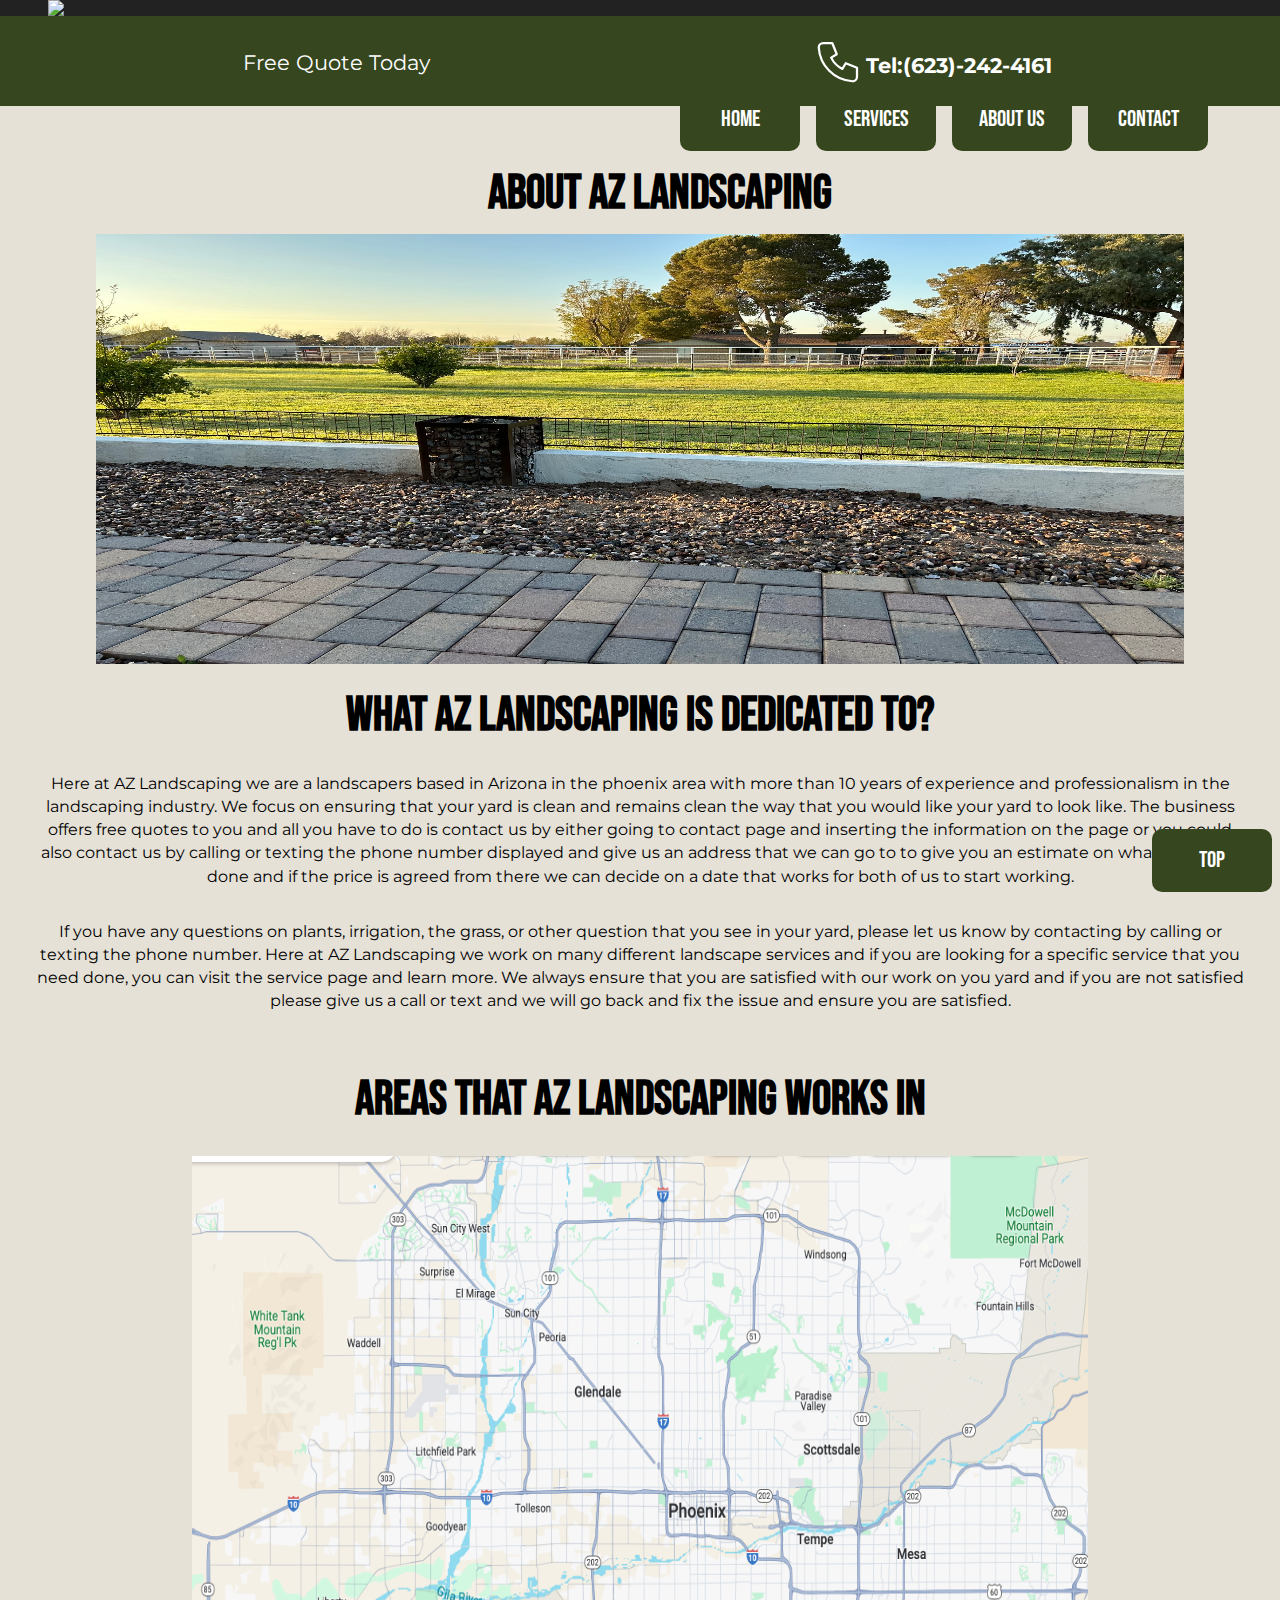
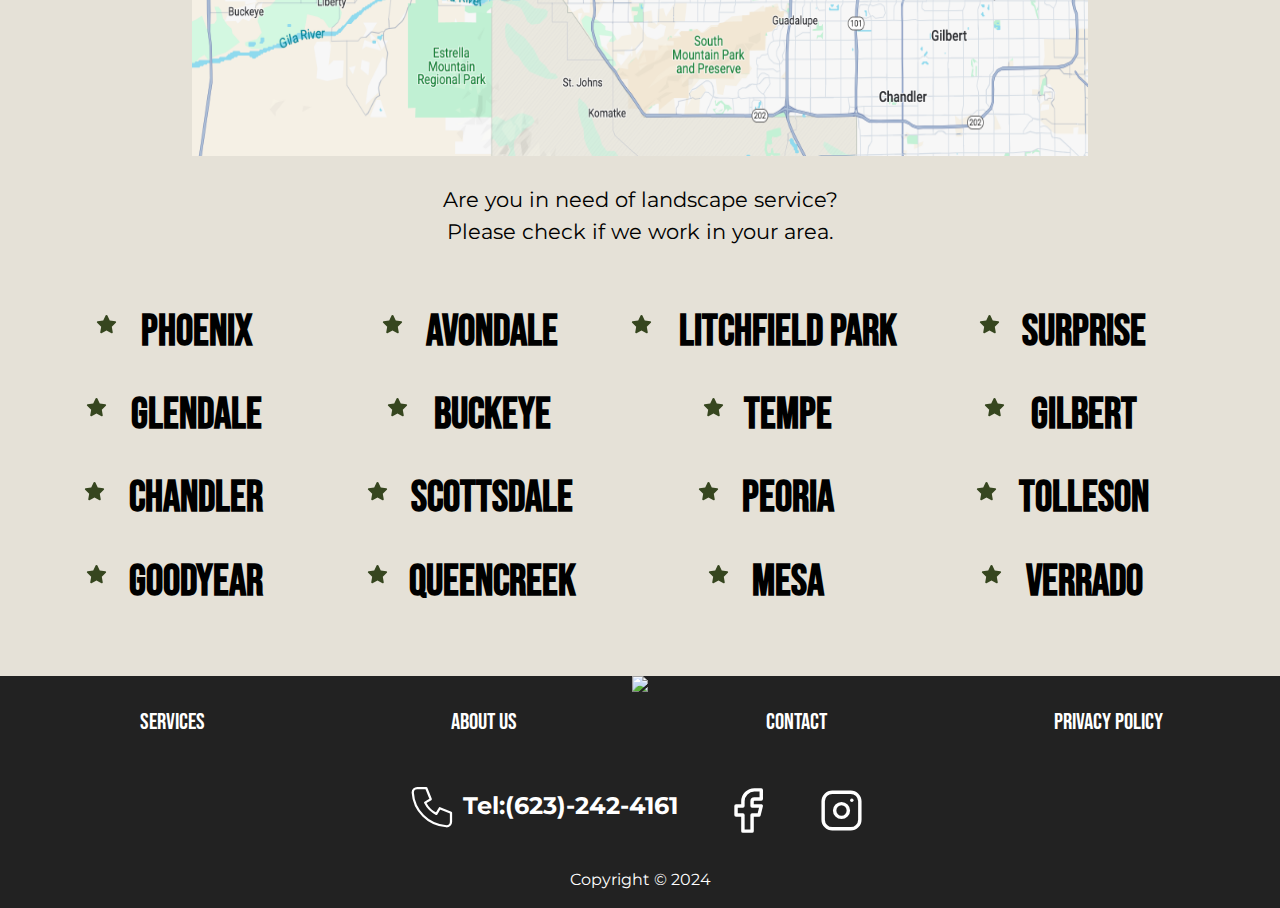
==== commit 65c66c9a: "CSS and Java Update" ====
--- a/about.html
+++ b/about.html
@@ -21,7 +21,7 @@
         
             
             <div class="number">
-                <p><a href="contact.html"> Get A Quote Today</a></p>
+                <p><a href="contact.html"> Free Quote Today</a></p>
 
                 <a href="Tel:(623)-242-4161" class="num"><svg xmlns="http://www.w3.org/2000/svg" class="icon icon-tabler icon-tabler-phone" width="54" height="54" viewBox="0 0 24 24" stroke-width="1" stroke="#2c3e50" fill="none" stroke-linecap="round" stroke-linejoin="round">
                 <path stroke="none" d="M0 0h24v24H0z" fill="none"/>
@@ -44,7 +44,7 @@
                 <main class="maint">
                     <h2>About AZ Landscaping</h2>
                     <section class="sections">
-                        <img src="maintenace.jpeg" alt="field of grass with trees in the morning">
+                        <img src="yard.jpg" alt="field of grass with trees in the morning">
                         <h3>What AZ Landscaping is dedicated to?</h3>
                         <p>Here at AZ Landscaping we are a landscapers based in Arizona in the phoenix area with more than 10 years of experience and professionalism in the landscaping industry. We focus on ensuring that your yard is clean and remains clean the way that you would like your yard to look like. The business offers free quotes to you and all you have to do is contact us by either going to contact page and inserting the information on the page or you could also contact us by calling or texting the phone number displayed and give us an address that we can go to to give you an estimate on what you need done and if the price is agreed from there we can decide on a date that works for both of us to start working.</p>
                         <p>If you have any questions on plants, irrigation, the grass, or other question that you see in your yard, please let us know by contacting by calling or texting the phone number. Here at AZ Landscaping we work on many different landscape services and if you are looking for a specific service that you need done, you can visit the service page and learn more. We always ensure that you are satisfied with our work on you yard and if you are not satisfied please give us a call or text and we will go back and fix the issue and ensure you are satisfied.</p>
@@ -58,7 +58,7 @@
                     </figure>
                 <section class="cit">
                     <section class="city">
-                    <h3>Phoenix</h3>
+                    <h4>Phoenix</h4>
                     <dl>
                     <dt>City</dt>
                     <dd> 
@@ -73,19 +73,20 @@
                     
                     
                     <section class="citytwo">
-                    <h3>Avondale</h3>
-                    <dl>
-                    <dt>City</dt>
-                    <dd> 
-                        <svg xmlns="http://www.w3.org/2000/svg" class="icon icon-tabler icon-tabler-star-filled" width="21" height="21" viewBox="0 0 24 24" stroke-width="1.5" stroke="#2c3e50" fill="none" stroke-linecap="round" stroke-linejoin="round">
-                            <path stroke="none" d="M0 0h24v24H0z" fill="none"/>
-                            <path d="M8.243 7.34l-6.38 .925l-.113 .023a1 1 0 0 0 -.44 1.684l4.622 4.499l-1.09 6.355l-.013 .11a1 1 0 0 0 1.464 .944l5.706 -3l5.693 3l.1 .046a1 1 0 0 0 1.352 -1.1l-1.091 -6.355l4.624 -4.5l.078 -.085a1 1 0 0 0 -.633 -1.62l-6.38 -.926l-2.852 -5.78a1 1 0 0 0 -1.794 0l-2.853 5.78z" stroke-width="0" fill="currentColor"/>
-                        </svg>
-                    </dd>
-                    </dl>
-                    </section>
+                    <h4>Avondale</h4>
+                    <dl>
+                    <dt>City</dt>
+                    <dd> 
+                        <svg xmlns="http://www.w3.org/2000/svg" class="icon icon-tabler icon-tabler-star-filled" width="21" height="21" viewBox="0 0 24 24" stroke-width="1.5" stroke="#2c3e50" fill="none" stroke-linecap="round" stroke-linejoin="round">
+                            <path stroke="none" d="M0 0h24v24H0z" fill="none"/>
+                            <path d="M8.243 7.34l-6.38 .925l-.113 .023a1 1 0 0 0 -.44 1.684l4.622 4.499l-1.09 6.355l-.013 .11a1 1 0 0 0 1.464 .944l5.706 -3l5.693 3l.1 .046a1 1 0 0 0 1.352 -1.1l-1.091 -6.355l4.624 -4.5l.078 -.085a1 1 0 0 0 -.633 -1.62l-6.38 -.926l-2.852 -5.78a1 1 0 0 0 -1.794 0l-2.853 5.78z" stroke-width="0" fill="currentColor"/>
+                        </svg>
+                    </dd>
+                    </dl>
+                    </section>
+
                     <section class="cityone">
-                    <h3>Litchfield Park</h3>
+                    <h4>Litchfield Park</h4>
                     <dl>
                     <dt>City</dt>
                     <dd> 
@@ -98,7 +99,7 @@
                     </section>
 
                     <section class="citythree">
-                    <h3>Surprise</h3>
+                    <h4>Surprise</h4>
                     <dl>
                     <dt>City</dt>
                     <dd> 
@@ -112,7 +113,7 @@
 
 
                     <section class="cityfour">
-                    <h3>Glendale</h3>
+                    <h4>Glendale</h4>
                     <dl>
                     <dt>City</dt>
                     <dd> 
@@ -125,7 +126,7 @@
                     </section>
 
                     <section class="cityfive">
-                    <h3>Buckeye</h3>
+                    <h4>Buckeye</h4>
                     <dl>
                     <dt>City</dt>
                     <dd> 
@@ -138,7 +139,7 @@
                     </section>
 
                     <section class="citysix">
-                    <h3>Tempe</h3>
+                    <h4>Tempe</h4>
                     <dl>
                     <dt>City</dt>
                     <dd> 
@@ -151,7 +152,7 @@
                     </section>
 
                     <section class="cityseven">
-                    <h3>Gilbert</h3>
+                    <h4>Gilbert</h4>
                     <dl>
                     <dt>City</dt>
                     <dd> 
@@ -164,7 +165,7 @@
                     </section>
 
                     <section class="cities">
-                    <h3>Chandler</h3>
+                    <h4>Chandler</h4>
                     <dl>
                     <dt>City</dt>
                     <dd> 
@@ -177,7 +178,7 @@
                     </section>
 
                     <section class="citiesone">
-                    <h3>Scottsdale</h3>
+                    <h4>Scottsdale</h4>
                     <dl>
                     <dt>City</dt>
                     <dd> 
@@ -191,7 +192,7 @@
 
 
                     <section class="citiestwo">
-                    <h3>Peoria</h3>
+                    <h4>Peoria</h4>
                     <dl>
                     <dt>City</dt>
                     <dd> 
@@ -204,7 +205,7 @@
                     </section>
 
                     <section class="citiesthree">
-                    <h3>Tolleson</h3>
+                    <h4>Tolleson</h4>
                     <dl>
                     <dt>City</dt>
                     <dd> 
@@ -217,7 +218,7 @@
                     </section>
 
                     <section class="citiesfour">
-                    <h3>Goodyear</h3>
+                    <h4>Goodyear</h4>
                     <dl>
                     <dt>City</dt>
                     <dd> 
@@ -230,7 +231,7 @@
                     </section>
 
                     <section class="citiesfive">
-                    <h3>QueenCreek</h3>
+                    <h4>QueenCreek</h4>
                     <dl>
                     <dt>City</dt>
                     <dd> 
@@ -243,7 +244,7 @@
                     </section>
 
                     <section class="citiessix">
-                    <h3>Mesa</h3>
+                    <h4>Mesa</h4>
                     <dl>
                     <dt>City</dt>
                     <dd> 
@@ -256,7 +257,7 @@
                     </section>
 
                     <section class="citiesseven">
-                    <h3>Verrado</h3>
+                    <h4>Verrado</h4>
                     <dl>
                     <dt>City</dt>
                     <dd> 
@@ -282,11 +283,17 @@
                     
                     <section class="links">
                     <h2 class="sr-only">Connect</h2>
-                    <a href="#" aria-label="Facebook Link"><svg xmlns="http://www.w3.org/2000/svg" class="icon icon-tabler icon-tabler-brand-facebook" width="64" height="64" viewBox="0 0 24 24" stroke-width="1.5" stroke="#000000" fill="none" stroke-linecap="round" stroke-linejoin="round">
+
+                    <a href="Tel:(623)-242-4161" class="num"><svg xmlns="http://www.w3.org/2000/svg" class="icon icon-tabler icon-tabler-phone" width="54" height="54" viewBox="0 0 24 24" stroke-width="1" stroke="#2c3e50" fill="none" stroke-linecap="round" stroke-linejoin="round" id="phones">
+                        <path stroke="none" d="M0 0h24v24H0z" fill="none"/>
+                        <path d="M5 4h4l2 5l-2.5 1.5a11 11 0 0 0 5 5l1.5 -2.5l5 2v4a2 2 0 0 1 -2 2a16 16 0 0 1 -15 -15a2 2 0 0 1 2 -2"/>
+                        </svg>Tel:(623)-242-4161</a>
+
+                    <a href="#" aria-label="Facebook Link"><svg xmlns="http://www.w3.org/2000/svg" class="icon icon-tabler icon-tabler-brand-facebook" width="55" height="55" viewBox="0 0 24 24" stroke-width="1.5" stroke="#000000" fill="none" stroke-linecap="round" stroke-linejoin="round">
                         <path stroke="none" d="M0 0h24v24H0z" fill="none"/>
                         <path d="M7 10v4h3v7h4v-7h3l1 -4h-4v-2a1 1 0 0 1 1 -1h3v-4h-3a5 5 0 0 0 -5 5v2h-3"/>
                     </svg></a>
-                    <a href="#" aria-label="Instagram Link"><svg xmlns="http://www.w3.org/2000/svg" class="icon icon-tabler icon-tabler-brand-instagram" width="64" height="64" viewBox="0 0 24 24" stroke-width="1.5" stroke="#000000" fill="none" stroke-linecap="round" stroke-linejoin="round">
+                    <a href="#" aria-label="Instagram Link"><svg xmlns="http://www.w3.org/2000/svg" class="icon icon-tabler icon-tabler-brand-instagram" width="55" height="55" viewBox="0 0 24 24" stroke-width="1.5" stroke="#000000" fill="none" stroke-linecap="round" stroke-linejoin="round">
                         <path stroke="none" d="M0 0h24v24H0z" fill="none"/>
                         <rect x="4" y="4" width="16" height="16" rx="4"/>
                         <circle cx="12" cy="12" r="3" />
--- a/styles.css
+++ b/styles.css
@@ -55,7 +55,7 @@
     --dark-gray: #222;
     --light-green: #7ab043;
     --brown:#45372a;
-    --dark-white:#e4e1d7;
+    --dark-white:#e5e1d7;
     --dark-green:#36461f;
     --dk-med-gray: #777;
 }
@@ -79,14 +79,14 @@
 	line-height: 1.3em;
 }
 html{
-    background-color: #e4e1d7;
+    background-color: var(--dark-white);
 }
 
 h1, h2, h3, h4{
     font-weight: bold;
 }
 
-h1, h2, h3, nav, label {
+h1, h2, h3, h4, nav, label {
     font-family: 'Bebas Neue', cursive;
     font-size: 3em;
   }
@@ -260,14 +260,7 @@
     stroke: var(--light-green);
 }
 
-.sr-only{
-	position: absolute;
-	left: -10000px;
-	top: auto;
-	width: 1px;
-	height: 1px;
-	overflow: hidden;
-}
+
 [href="#top"] {
     position:fixed;
     bottom:0px;
@@ -283,7 +276,7 @@
     padding-bottom: 1rem;
     padding-top: 1rem;
 }
-.main h3{
+.main h2{
     text-align: center;
     padding: 2rem;
 }
@@ -300,7 +293,7 @@
     margin-left: auto;
     margin-right: auto;
     padding-bottom: 2rem;
-    padding-top: 1rem;
+    padding-top: 3rem;
 }
 
 .main a{
@@ -317,6 +310,15 @@
     font-family: 'Montserrat', sans-serif;
     box-shadow: -10px 10px 20px var(--dk-med-gray);
 }
+.main a:hover{
+    background-color: var(--brown);
+}
+.mains a:hover{
+    background-color: var(--brown);
+}
+.service a:hover{
+    background-color: var(--brown);
+}
 
 .scroll {
     display: flex;
@@ -362,7 +364,7 @@
 
 .service a{
     background-color: var(--light-green);
-    padding:12px;
+    padding:15px;
     color: var(--white);
     text-decoration: none;
     border-radius:20px;
@@ -377,7 +379,7 @@
     margin-bottom: 3rem;
 }
 .service h2{
-    padding-top: 3rem;
+    padding-top: 1.5rem;
 }
 
 .choose img{
@@ -391,10 +393,12 @@
 .choose h3{
     text-align: center;
     padding-bottom: 1rem;
+    padding-top: 1rem;
 }
 .green h3{
     text-align: center;
     padding-bottom: 0.5rem;
+    padding-top: 1rem;
 }
 
 .choose p{
@@ -405,14 +409,11 @@
     display: grid;
     padding-bottom: 2rem;
     padding-top: 3rem;
-    border-top: 5px solid var(--green);
 }
 .green{
     display: grid;
     padding-top: 2rem;
-   border-top: 5px solid var(--green);
-   border-bottom: 5px solid var(--green);
-   padding-bottom: 2rem;
+   padding-bottom: 1rem;
 }
 .green p{
   margin: 0 auto;
@@ -437,7 +438,10 @@
     font-size: 1.1rem;
     display: block;
    padding-top: 5rem;
-   
+   padding-bottom: 3rem;
+   padding-right: 3rem;
+   padding-left: 2rem;
+   margin-bottom: 2rem;
   }
 
   .message{
@@ -456,33 +460,22 @@
   .errorInput{
     border: 1px solid var(--red);
   }
-
-  
+ 
 
  label{
     display: block;
-   
+   padding-left: 1rem;
 	margin: 0.75em 0 0.25em 0;
     font-size: 1.8em;
 }
 
 .required{
     display: inline-block;
-    color: #DE0B63;
+    color: var(--red);
     font-size: 1.1em;
     font-weight: bold;
   }
 
-fieldset{
-	border: 3px solid var(--light-blue);
-	padding: 0.5em 0 1em 0.5em;
-	margin: 0.75em 0 0.25em 0;
-	width: 98%;
-	display: flex;
-    border-radius: 1em;
-    font-size: 1.3rem;
-    accent-color:var(--blue)
-}
 
  input[type=submit], input[type=reset]{
     background-color: var(--light-green);
@@ -498,24 +491,58 @@
     text-transform: uppercase;
     font-family: 'Montserrat', sans-serif;
     margin-top: 1rem;
-    margin-bottom: 2rem;
+    margin-bottom: 1rem;
     border: none;
     width: 50%;
     font-size: 0.9em;
     cursor: pointer;
 }
-
-
- input[type="text"], input[type="tel"]{
+#submit:hover{
+    background-color: var(--brown);
+}
+#myReset:hover{
+    background-color: var(--brown);
+}
+
+
+ input[type="text"]{
     display: block;
     width: 100%;
     padding: 0.25rem 0.5rem;
-    background-color: var(--light-gray);
+    background-color: var(--white);
     outline: none;
-    border: 4px solid var(--light-green);
+    border: 4px solid var(--dark-green);
     line-height: 1;
     height: 2.5rem;
-    border-radius: 1rem;
+    border-radius: 1.5rem;
+    margin-bottom: 1rem;
+    box-shadow: -10px 10px 20px var(--dk-med-gray);
+  }
+
+  input[type="tel"]{
+    display: block;
+    width: 100%;
+    padding: 0.25rem 0.5rem;
+    background-color: var(--white);
+    outline: none;
+    border: 4px solid var(--dark-green);
+    line-height: 1;
+    height: 2.5rem;
+    border-radius: 1.5rem;
+    margin-bottom: 1rem;
+    box-shadow: -10px 10px 20px var(--dk-med-gray);
+  }
+
+  input[type="email"]{
+    display: block;
+    width: 100%;
+    padding: 0.25rem 0.5rem;
+    background-color: var(--white);
+    outline: none;
+    border: 4px solid var(--dark-green);
+    line-height: 1;
+    height: 2.5rem;
+    border-radius: 1.5rem;
     margin-bottom: 1rem;
     box-shadow: -10px 10px 20px var(--dk-med-gray);
   }
@@ -526,8 +553,8 @@
   }
   
 form h3{
-    text-align: center;
-    text-transform: uppercase;
+   text-align: center;
+   text-transform: uppercase;
    padding-bottom: 1rem;
   }
 
@@ -558,12 +585,12 @@
     font-size: 1.1rem;
     height: 6rem;
     padding: 1rem;
-    border: 4px solid var(--light-green);
-    border-radius: 10px;
+    border: 4px solid var(--dark-green);
+    border-radius: 15px;
     outline: none;
     box-shadow: -10px 10px 20px var(--dk-med-gray);
     width: 400px;
-    background-color: var(--light-gray);
+    background-color: var(--white);
   }
   .mess{
     margin-bottom: 2rem;
@@ -571,13 +598,12 @@
 
   
   footer{
-    background-color: var(--dark-gray);
     padding: 0 1rem 1rem 1rem;
     line-height: 1;
     text-align: center;
     margin-top: 1rem;
     color: var(--white);
-    
+    background-color: var(--dark-gray);
   }
   footer img{
     width: 300px;
@@ -593,7 +619,7 @@
 footer svg{
     stroke: var(--white);
     padding-bottom: 0.5rem;
-    margin: 1.5rem;
+    margin: 1.1rem;
 }
 footer svg:hover{
     stroke: var(--light-green);
@@ -602,9 +628,15 @@
 footer ul{
     padding-bottom: 1rem;
 }
-
-form{
-    padding-bottom: 2rem;
+footer .num {
+    position: relative;
+    bottom: 50px;
+    font-size: 1.2em;
+}
+#phones{
+    position: relative;
+    top: 45px;
+    left: 15px;
 }
 
 .mains img{
@@ -619,7 +651,7 @@
 }
 .mains{
     padding-top: 1.5rem;
-    
+    padding-bottom: 1rem;
 }
 .mains h2{
     padding-top: 3rem;
@@ -642,6 +674,9 @@
 }
 .services{
     display: grid;
+}
+.services p{
+    padding-top: 0.5rem;
 }
 
 .trees, .removal, .plantings, .palms, .mowings, .removals, .spreads, .seeds, .sprays,.regular, .irrigations{
@@ -651,7 +686,7 @@
     margin-right: auto;
     border-radius: 1.5rem;
     margin-top: 2rem;
-    box-shadow: -10px 10px 20px var(--dark-gray);
+    box-shadow: -12px 20px 20px var(--dk-med-gray);
     padding: 1rem;
     width: 75%;
     height: 500px;
@@ -659,7 +694,7 @@
 }
 .mains a{
     background-color: var(--light-green);
-    padding:12px;
+    padding:15px;
     color: var(--white);
     text-decoration: none;
     border-radius:20px;
@@ -695,11 +730,12 @@
     text-align: center;
 }
 .contact a{
-    color: var(--green);
+    color: var(--dark-green);
     font-size: 1.5em;
 }
 .contact a:hover{
     text-decoration: underline;
+    color: var(--light-green);
 }
 
 .maint{
@@ -723,8 +759,11 @@
     margin: 0 auto;
     text-align: center;
 }
+.sections{
+    padding-bottom: 2rem;
+}
 figure img{
-   padding-top: 1.5rem;
+   padding-top: 1rem;
 }
 figcaption{
     font-family: 'Montserrat', sans-serif;
@@ -736,9 +775,16 @@
 }
 .maint h3{
     padding-top: 2rem;
+    padding: 1rem 1rem 0;
+    margin: 0 auto;
     max-width: 25ch;
+    padding-bottom: 2rem;
+}
+.maint h4{
+    padding-top: 2rem;
     padding: 1rem 1rem 0;
     margin: 0 auto;
+    font-size: 2.7em;
 }
 .sections h3{
     text-align: center;
@@ -833,6 +879,7 @@
     right: 93px;
     bottom: 40px;
 }
+
 dt{
     display: none;
 }
@@ -840,10 +887,11 @@
   #formErrors {
     color: var(--red);
   }
+  
 
 @media screen and (min-width: 500px){
    
-      .scroll img{
+    .scroll img{
         width: 400px;
         height: 300px;
     }
@@ -852,7 +900,7 @@
         font-size: 2.2em;
     }
    
-      .number p{
+    .number p{
         position: relative;
         padding-left: 1rem;
         top: 15px;
@@ -869,7 +917,11 @@
     .main h2{
         max-width: 25ch;
         margin: 0 auto;
-        font-size: 2.4em;
+        font-size: 3em;
+    }
+
+    .sr-onlys{
+        display: none;
     }
    
     .green img{
@@ -879,7 +931,6 @@
 
     .main a{
         width:30%;
-        top: 260px;
     }
     
     .service a{
@@ -965,10 +1016,9 @@
     }
 
     .maint h3{
-
-        max-width: 25ch;
         padding: 1rem 1rem 0;
         margin: 0 auto;
+        padding-bottom: 1rem;
     }
 
     figcaption{
@@ -997,7 +1047,7 @@
         font-size: 1em;
     }
     .cityone svg{
-        right: 110px;
+        right: 105px;
         bottom: 85px;
     }
 }
@@ -1077,6 +1127,52 @@
         width: 80%;
         margin-right: 5%;
       }
+      .content{
+        width: 90%;
+        position: absolute;
+        top: 450px;
+        left: 50px;
+        display: flex;
+        justify-content: center;
+        align-items: center;
+        flex-direction: column;
+        color: var(--white);
+        margin: 1rem;
+      }
+      .sr-onlys{
+        display: block;
+        text-align: center;
+      }
+      .sr-only{
+        display: none;
+      }
+      .main h3{
+        max-width: 25ch;
+        margin: 0 auto;
+        font-size: 3em;
+        padding-bottom: 2.5rem;
+    }
+    .main a{
+        box-shadow: -10px 10px 20px var(--dark-gray);
+        width: 25%;
+    }
+    .mains a{
+        width: 25%;
+    }
+    .service a{
+        width: 25%;
+    }
+    .cityone svg{
+        right: 147px;
+        bottom: 40px;
+    }
+    .maint h3{
+        max-width: 85ch;
+    }
+
+    footer .num{
+        font-size: 1.5em;
+    }
      
 }
    
@@ -1095,9 +1191,9 @@
         height: 620px;
     }
     .mains a{
-        width: 13%;
+        width: 20%;
         margin-top: 4rem;
-        padding: 1.4rem;
+        padding: 1rem;
     }
     .mains img{
         padding-bottom: 1.2rem;
@@ -1147,7 +1243,6 @@
     }
     .service a{
         width: 20%;
-        padding: 1rem;
     }
 
     .scroll img{
@@ -1156,7 +1251,10 @@
     }
 
     .scroll h3{
-        font-size: 2.7em;
+        font-size: 2.4em;
+    }
+    .service h2{
+        text-align: center;
     }
 
     .choose img{
@@ -1175,7 +1273,7 @@
         line-height: 1.55;
         max-width: 40ch;
         padding: 0.25rem 0;
-        margin-top: 2%;
+        margin-top: 2.8%;
       }
       
       .green img{
@@ -1185,7 +1283,7 @@
      
      .flex{
        display: flex;
-       padding-top: 1rem;
+       padding-top: 0.5rem;
      }
      form{
         width: 800px;
@@ -1195,7 +1293,7 @@
         height: 11rem;
       }
       input[type="text"], input[type="tel"]{
-        height: 4rem;
+        height: 3rem;
       }
       input[type=reset]{
         width: 40%;
@@ -1210,6 +1308,13 @@
         right: 147px;
         bottom: 40px;
     }
+    .main h3{
+        max-width: 35ch;
+    }
+    .content{
+        top: 480px;
+        left: 50px;
+    }
 }
     
   
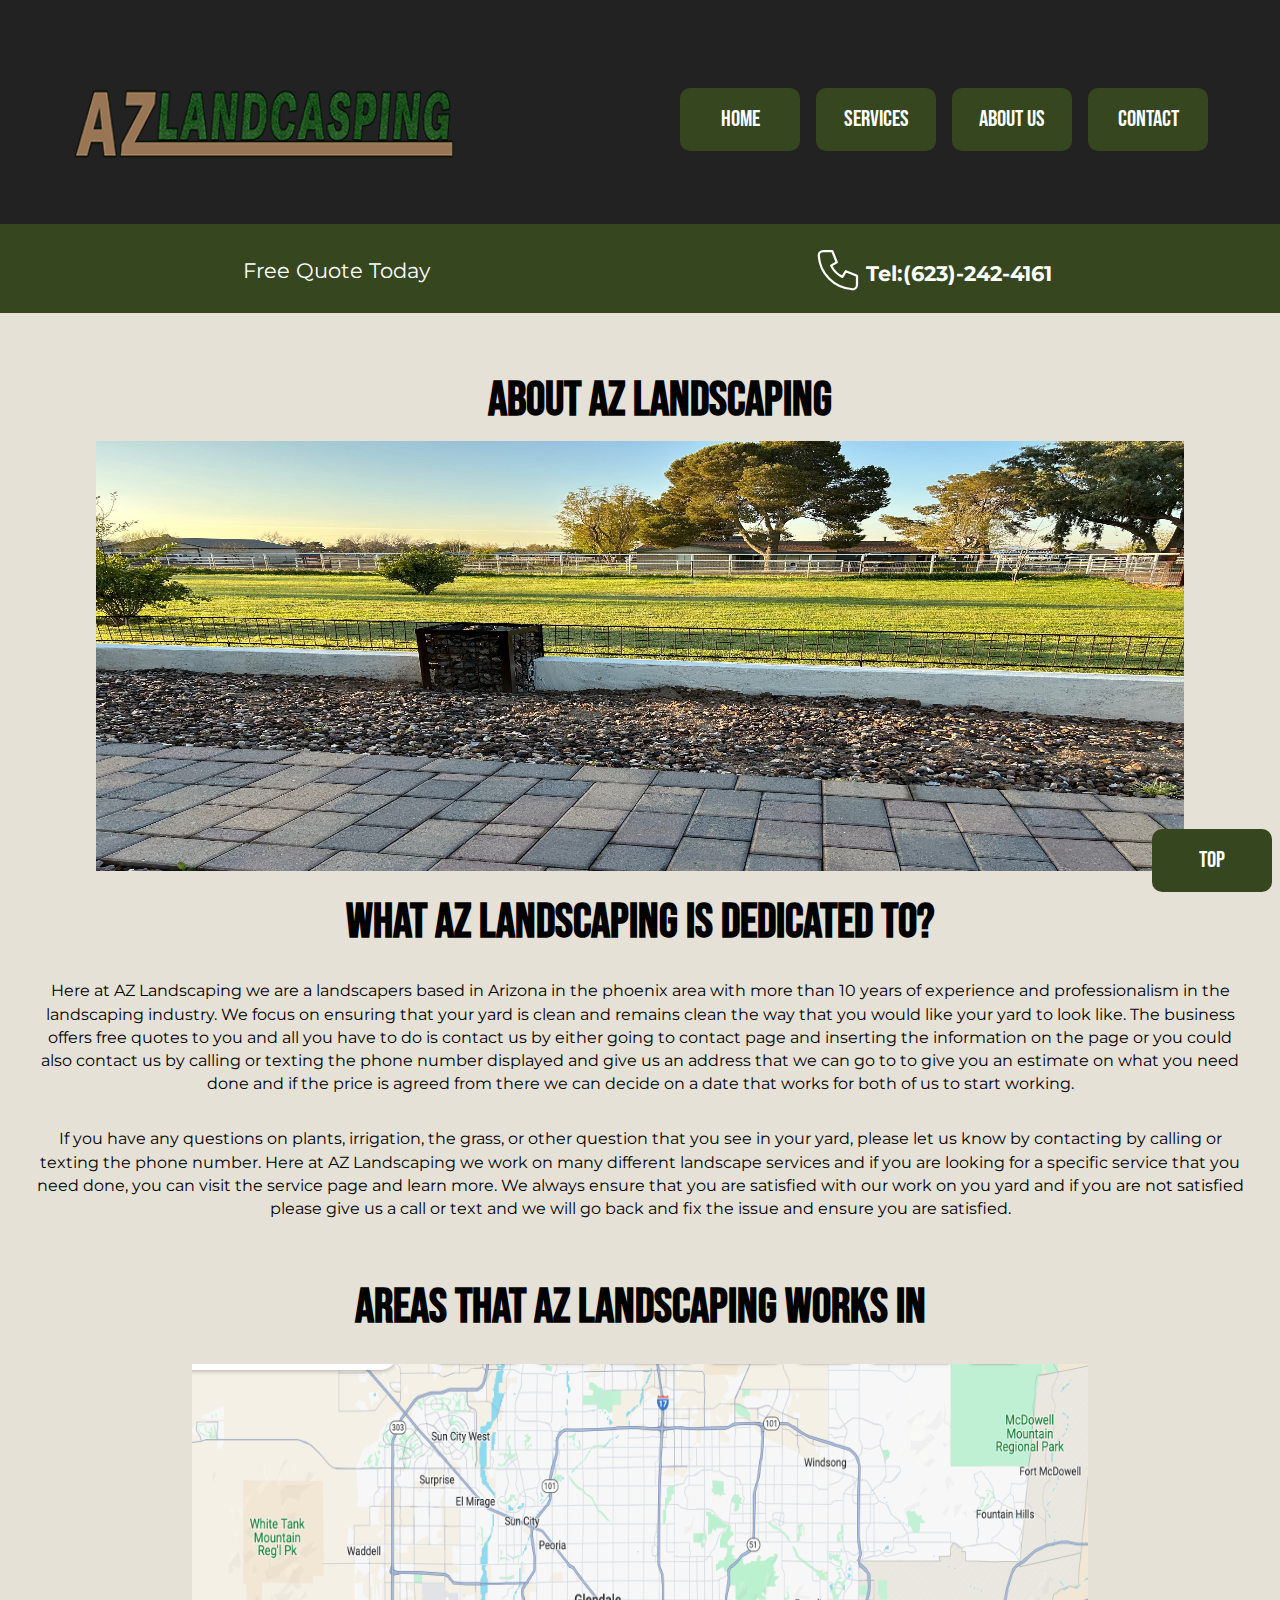
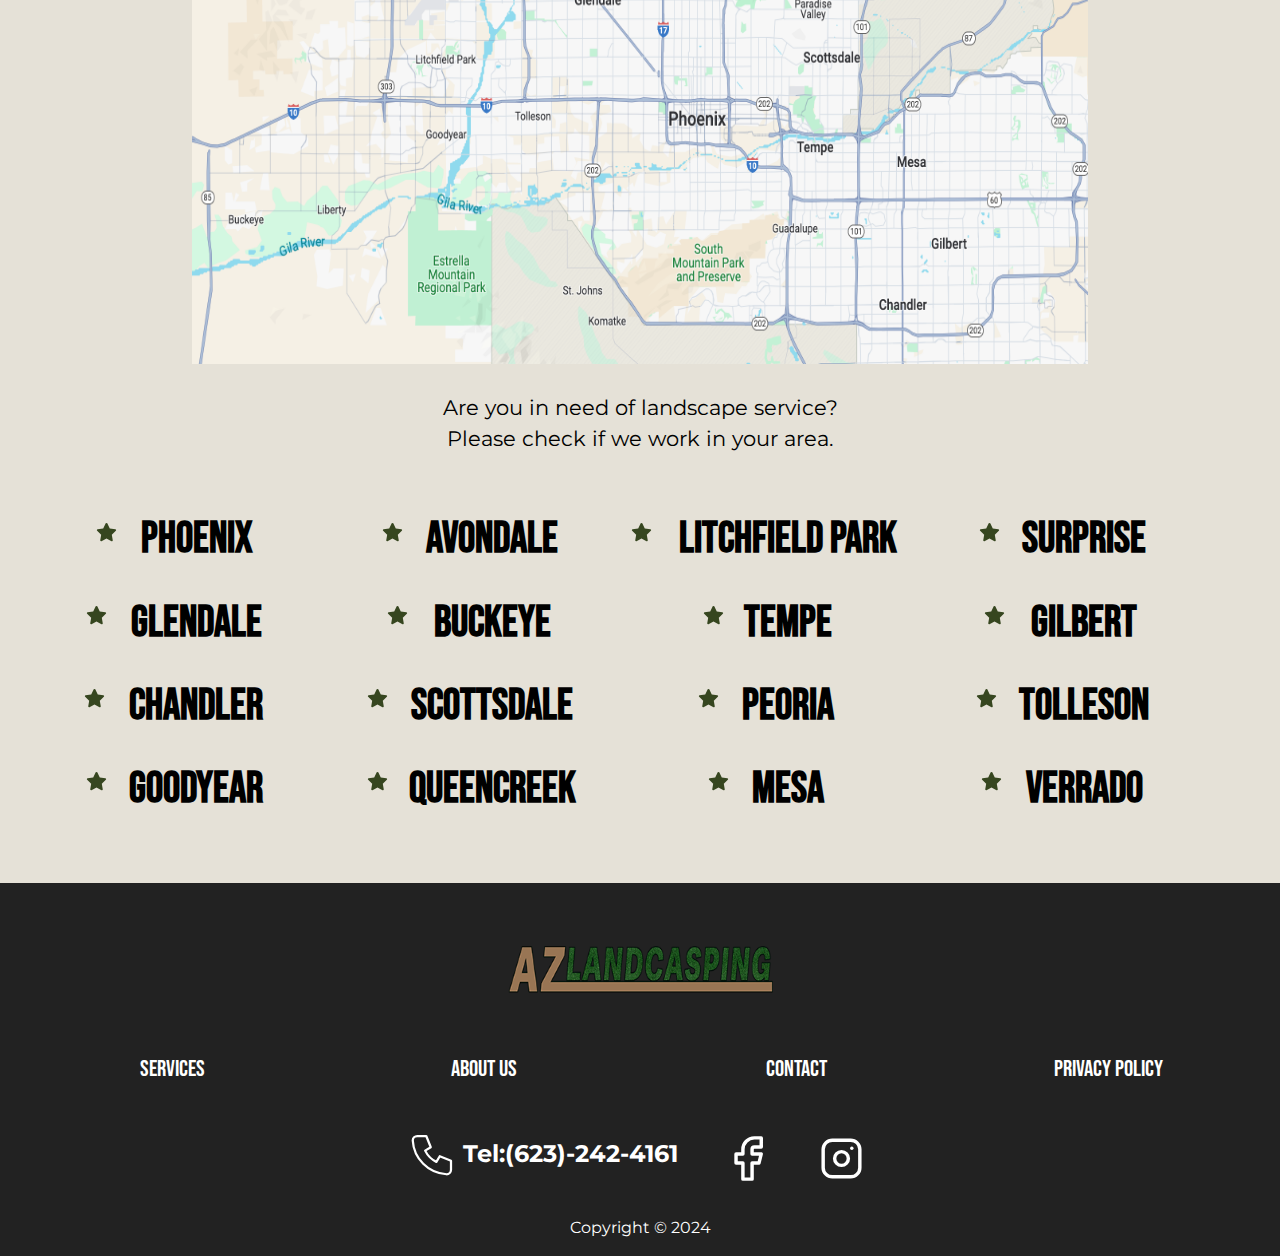
==== commit 33eaf355: "Updated Logo" ====
--- a/about.html
+++ b/about.html
@@ -17,7 +17,7 @@
             <div id="top">
                 <h1>AZ Landscaping</h1>  
                 
-            <a href="index.html"><img src="logo.png"></a>
+            <a href="index.html"><img src="Logo.png"></a>
         
             
             <div class="number">
@@ -271,7 +271,7 @@
                 </section>
                 </main>
                 <footer>
-                    <a href="index.html"><img src="logo.png"></a>
+                    <a href="index.html"><img src="Logo.png"></a>
                     <nav>
                         <ul>
                             <li><a href="service.html">Services</a></li>
